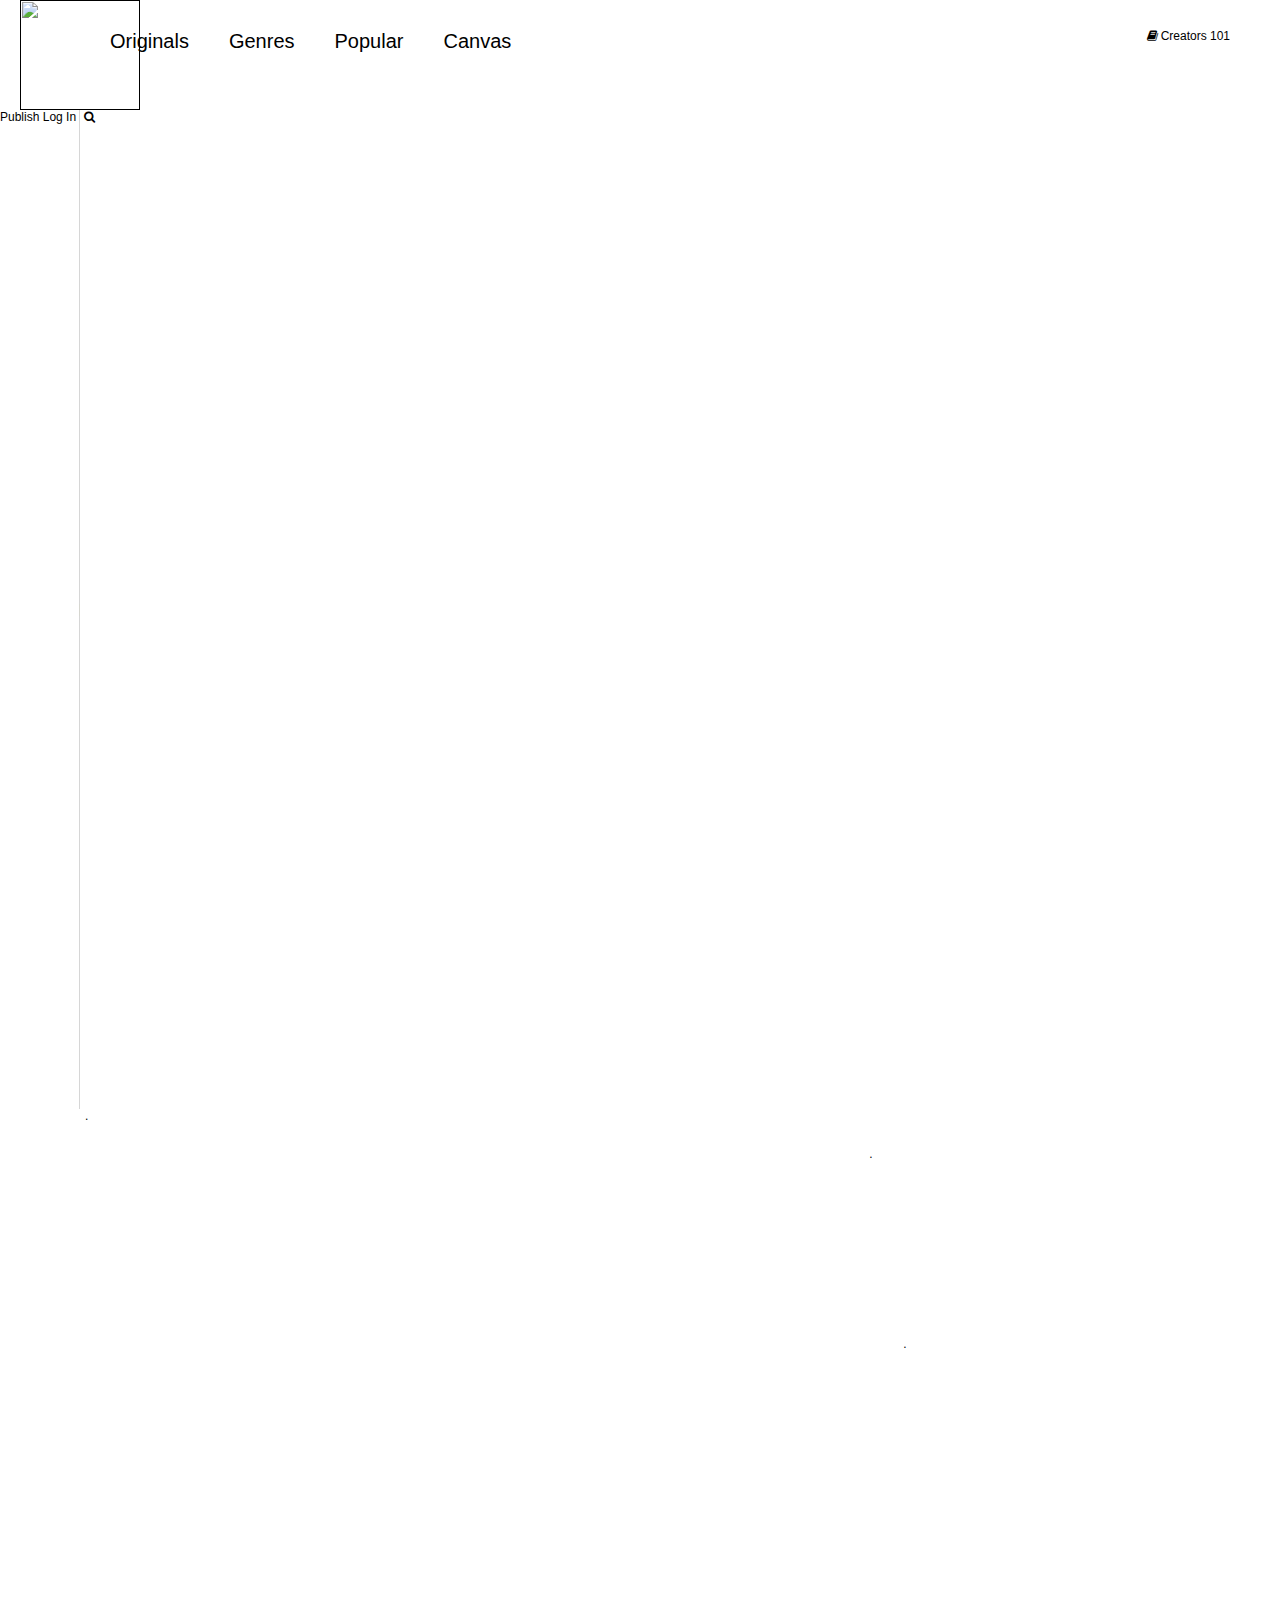
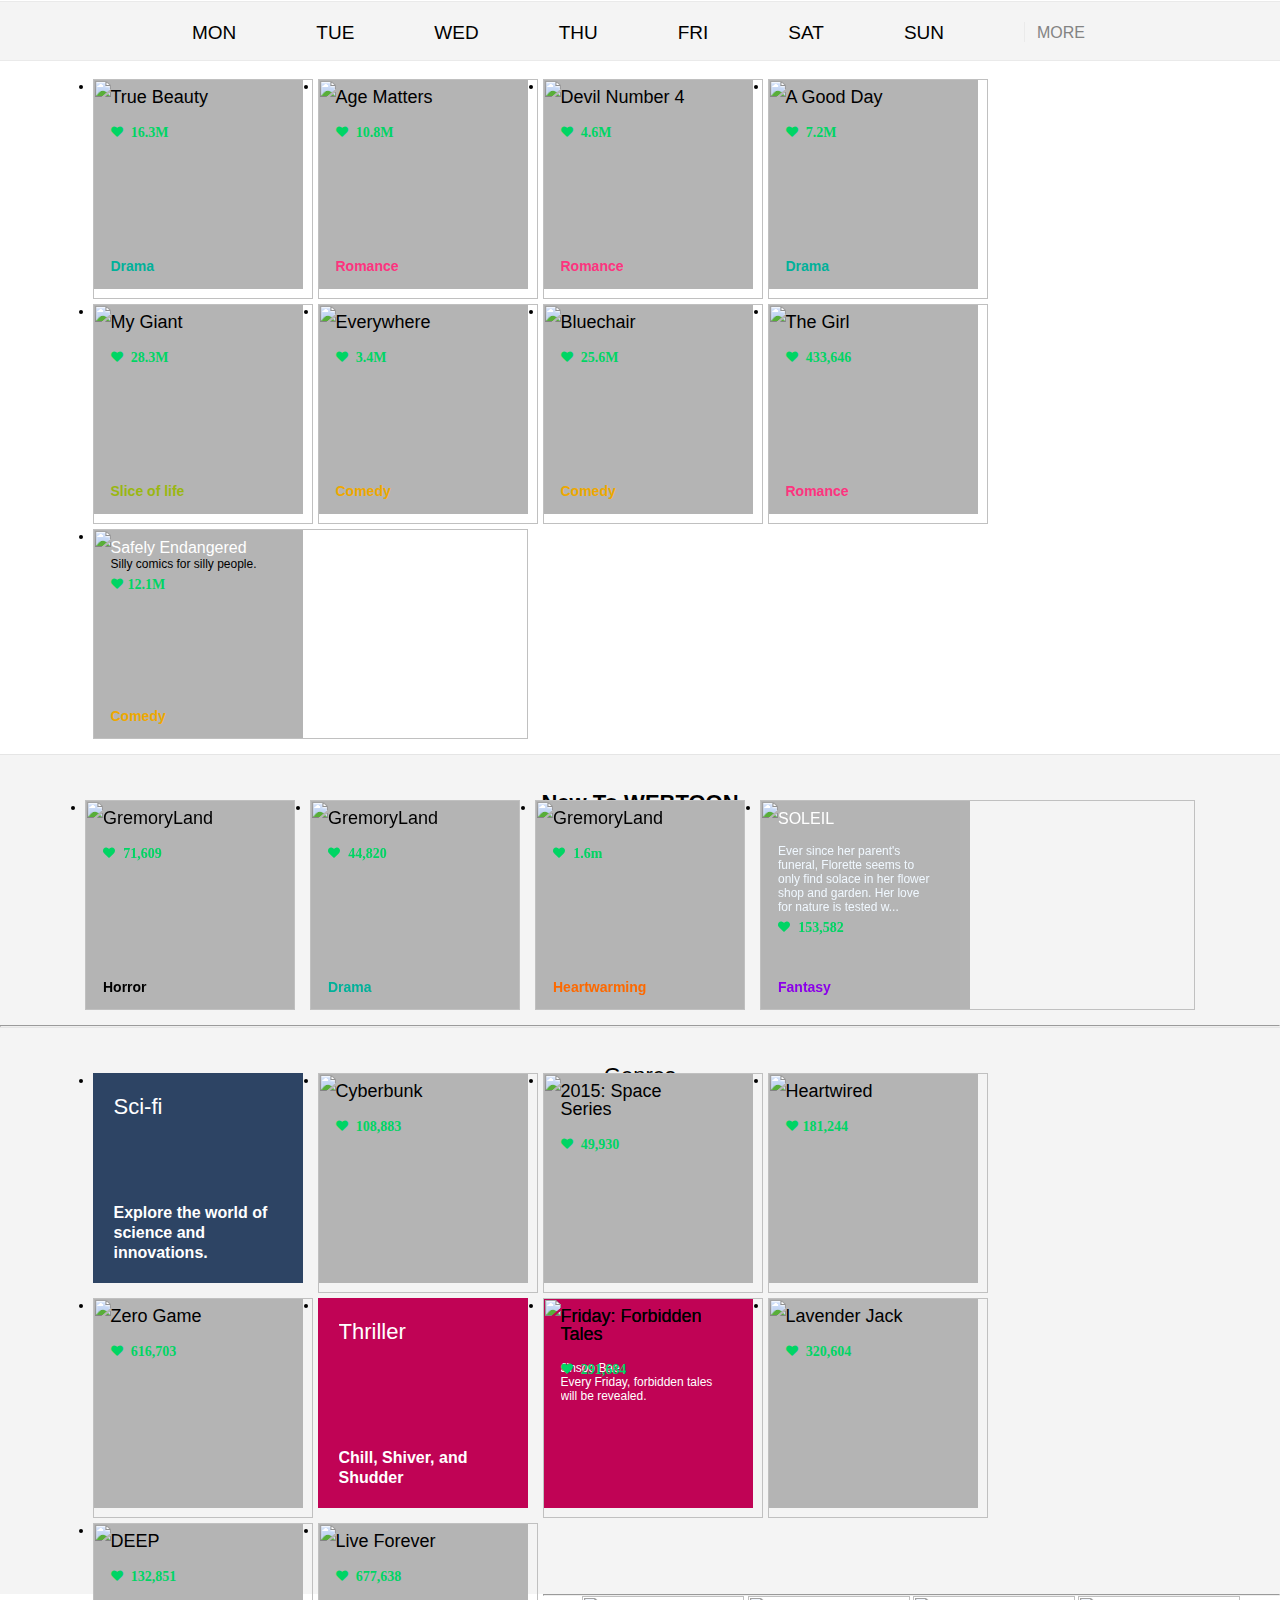
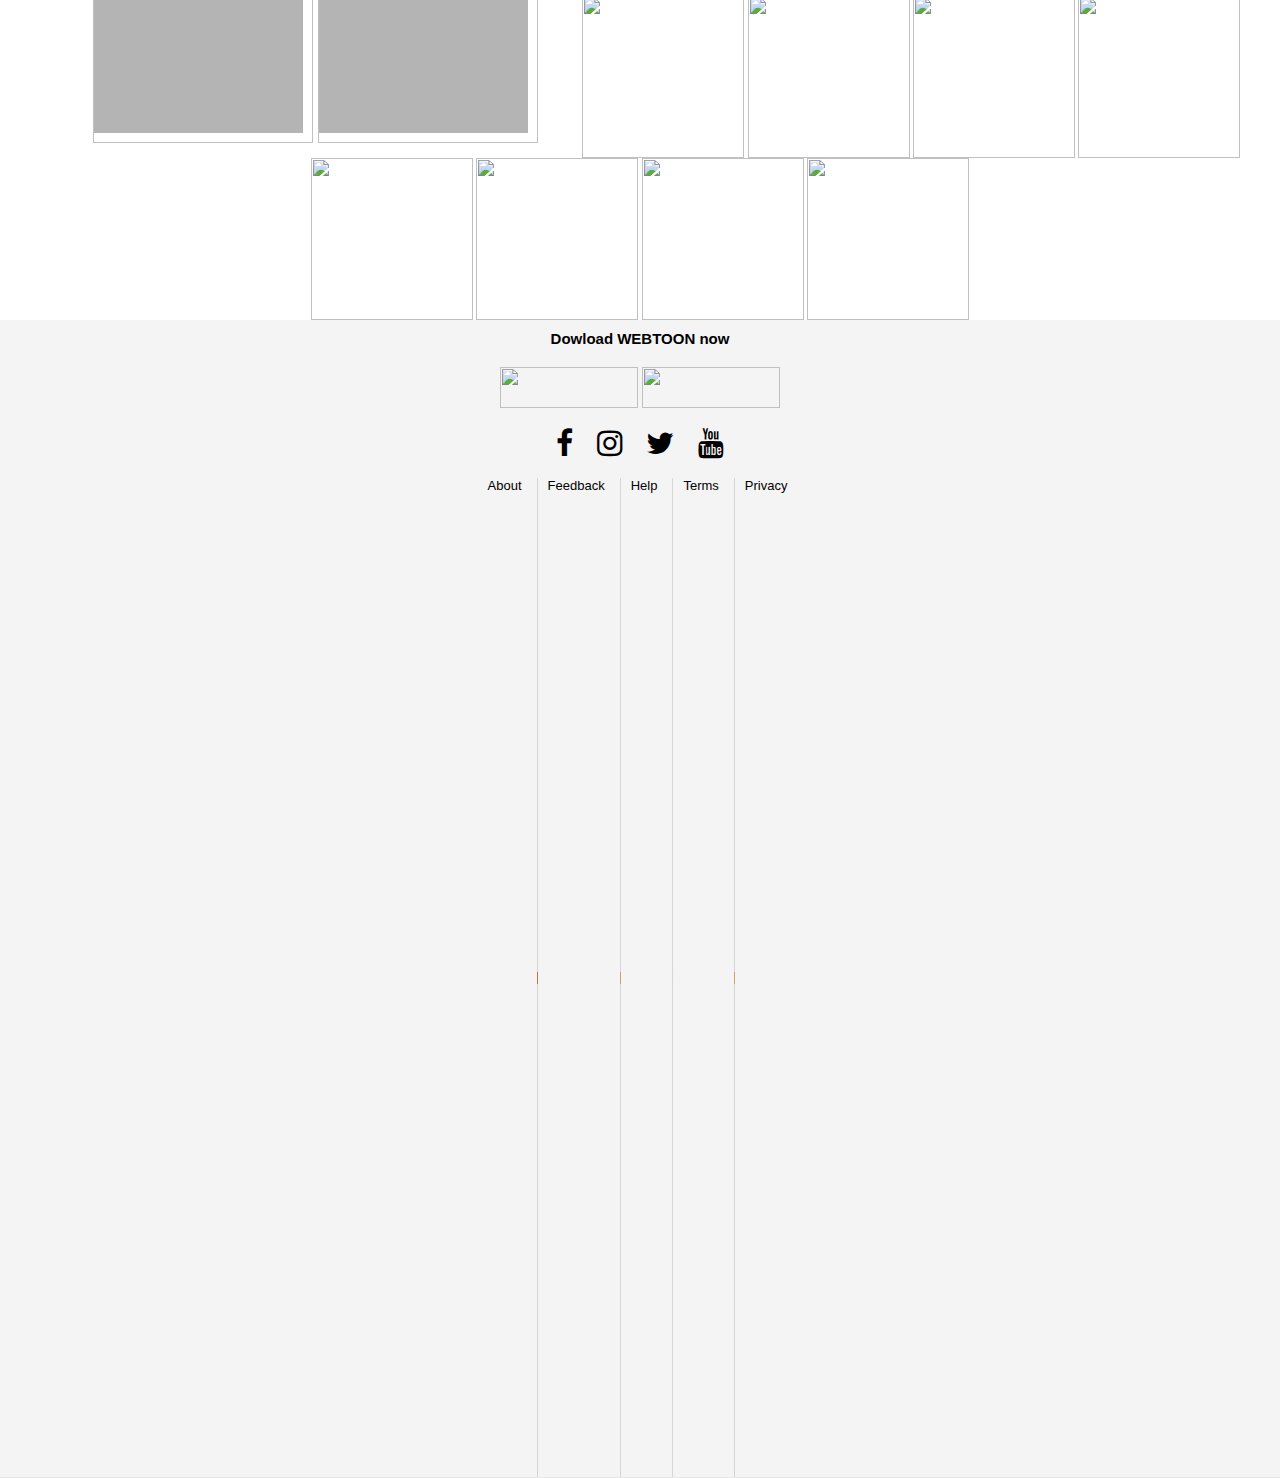
==== comic-web/src/main/webapp/WEB-INF/views/index.html @ e9037c33 "add index, canvas, detail, detail_chap" ====
<!DOCTYPE html>
<html lang="en">

<head>
    <meta charset="UTF-8">
    <meta name="viewport" content="width=device-width, initial-scale=1.0">
    <title>WEBTOON-the official home for all things WEBTOON</title>
    <link rel="stylesheet" href="./style.css">
    <link href="https://stackpath.bootstrapcdn.com/font-awesome/4.7.0/css/font-awesome.min.css" rel="stylesheet"
        integrity="sha384-wvfXpqpZZVQGK6TAh5PVlGOfQNHSoD2xbE+QkPxCAFlNEevoEH3Sl0sibVcOQVnN" crossorigin="anonymous">
    <link rel="stylesheet" href="https://cdnjs.cloudflare.com/ajax/libs/animate.css/3.7.2/animate.css"
        integrity="sha256-a2tobsqlbgLsWs7ZVUGgP5IvWZsx8bTNQpzsqCSm5mk=" crossorigin="anonymous" />
</head>

<body class="en">
    <div id="wrap">
        <div id="header">
            <div class="header_inner">
                <div class="logo">
                    <a href=""><img
                            src="https://upload.wikimedia.org/wikipedia/commons/0/09/Naver_Line_Webtoon_logo.png"
                            alt="" width="120px" height="110px"></a>
                </div>
                <div class="sta">
                    <span class="lk_creators on">
                        <a href="" class="fa fa-book">
                            <span style="font-family: 'hind_m','simhei',verdana,Helvetica,sans-serif;">Creators
                                101</span>
                        </a>
                    </span>
                    <a href="#" class="lk_publish" id="btnPublish">Publish</a>
                    <a href="#" class="lk_login" id="btnLogin">Log In</a>
                    <span class="bar">|</span>
                    <span class="btn_search _btnSearch">
                        <a href="#" class="fa fa-search"></a>
                    </span>
                    <span class="login" id="btnLoginInfo" style="display: none;"></span>
                </div>
            </div>
            <ul class="lnb">
                <li class="m01">
                    <a href="">Originals</a>
                </li>
                <li class="m02">
                    <a href="">Genres</a>
                </li>
                <li class="m03">
                    <a href="">Popular</a>
                </li>
                <li class="m04">
                    <a href="">Canvas</a>
                </li>
            </ul>
        </div>

        <div id="container">
            <div id="content">
                <div class="main_banner_wrap" id="mainBannerList"
                    style="background:url(https://webtoons-static.pstatic.net/image/pc/home_bg011.jpg) no-repeat 50% 0;background-size:cover">
                    <div class="main_banner_inner">
                        <div class="main_banner_big _largeBannerArea">
                            <div class="_largeBanner" style="position: relative; opacity: 1; display: block;">
                                <span class="pic"><img
                                        src="https://webtoon-phinf.pstatic.net/20200123_261/15797421069034DoLH_GIF/Wolfman-of-Wulvershire-Desktop-Banner-Animated.gif"
                                        alt=""></span>
                                <a href="https://www.webtoons.com/en/romance/the-wolfman-of-wulvershire/list?title_no=1784"
                                    class="banner_link NPI=a:big,i:3684,r=1,g:en_en">.</a>
                            </div>
                        </div>
                        <!-- <div class="num" id="mainBannerPagination">
                            <a data-page="1" href="#" class="ico_pg2">1</a>
                            <a data-page="2" href="#" class="ico_pg2">1</a>
                            <a data-page="3" href="#" class="ico_pg2">1</a>
                            <a data-page="4" href="#" class="ico_pg2">1</a>
                            <a data-page="5" href="#" class="ico_pg2">1</a>
                            <a data-page="6" href="#" class="ico_pg2">1</a>
                            <a data-page="7" href="#" class="ico_pg2">1</a>
                            <a data-page="8" href="#" class="ico_pg2">1</a>
                        </div> -->
                    </div>
                    <div class="main_banner_small1">
                        <span class="pic"><img
                                src="https://webtoon-phinf.pstatic.net/20190626_225/1561532015164OoxIx_PNG/PC_top.png"
                                alt=""></span>
                        <a href="https://www.webtoons.com/en/creator101/wanted"
                            class="banner_link NPI=a:stop,i:2784,r=1,g:en_en" target="_blank">.</a>
                    </div>
                    <div class="main_banner_small2">
                        <span class="pic"><img
                                src="https://webtoon-phinf.pstatic.net/20180413_30/1523610577741RDhre_PNG/PC_bottom_180413.png"
                                alt=""></span>
                        <a href="https://www.webtoons.com/en/notice/detail?noticeNo=148&amp;page=1"
                            class="banner_link NPI=a:sbottom,i:1567,r=2,g:en_en" target="_blank">.</a>
                    </div>
                </div>
            </div>

            <div class="main_daily_wrap" id="weekdayList">
                <div class="daily_tab_wrap">
                    <div class="daily_tab_inner">
                        <ul class="daily_tab" id="dailyTab">
                            <li class="monday">
                                <a href="#" class="btn_daily">MON</a>
                            </li>
                            <li class="tuesday">
                                <a href="#" class="btn_daily">TUE</a>
                            </li>
                            <li class="wednesday">
                                <a href="#" class="btn_daily">WED</a>
                            </li>
                            <li class="thursday">
                                <a href="#" class="btn_daily">THU</a>
                            </li>
                            <li class="friday">
                                <a href="#" class="btn_daily">FRI</a>
                            </li>
                            <li class="saturday">
                                <a href="#" class="btn_daily">SAT</a>
                            </li>
                            <li class="sunday">
                                <a href="#" class="btn_daily">SUN</a>
                            </li>
                            <span class="bar"></span>
                            <a href="#" class="btn_more">MORE</a>
                        </ul>
                    </div>
                </div>
                <ul class="card_lst">
                    <li><a href="#" class="card_item">
                            <div class="card_flipper">
                                <div class="card_front">
                                    <img src="https://webtoon-phinf.pstatic.net/20180815_248/1534306366090Kre04_JPEG/10_EC8DB8EB84A4EC9DBC_ipad.jpg?type=a210"
                                        width="210" height="210" alt="">
                                    <div class="info">
                                        <h3 class="subj">True Beauty</h3>
                                        <p class="grade_area">
                                            <span class="fa fa-heart" id="ico_like3"></span>
                                            <em class="grade_num">16.3M</em>
                                        </p>
                                    </div>
                                    <span class="genre g_drama">Drama</span>
                                </div>

                                <div class="card_back g_drama">
                                    <div class="info">
                                        <h3 class="subj">True Beauty</h3>
                                        <p class="author">Yaongyi</p>
                                    </div>
                                </div>
                            </div>
                        </a></li>
                    <li><a href="#" class="card_item ">
                            <div class="card_flipper">
                                <div class="card_front">
                                    <img src="https://webtoon-phinf.pstatic.net/20180421_269/1524270316069kkN5z_JPEG/10_EC8DB8EB84A4EC9DBC_ipad.jpg?type=a210"
                                        width="210" height="210" alt="">
                                    <div class="info">
                                        <h3 class="subj">Age Matters</h3>
                                        <p class="grade_area">
                                            <span class="fa fa-heart" id="ico_like3"></span>
                                            <em class="grade_num">10.8M</em>
                                        </p>
                                    </div>
                                    <span class="genre g_romance">Romance</span>
                                </div>

                                <div class="card_back g_romance">
                                    <div class="info">
                                        <h3 class="subj">Age Matters</h3>
                                        <p class="author">Enjelicious</p>
                                    </div>
                                </div>
                            </div>
                        </a></li>
                    <li><a href="#" class="card_item ">
                            <div class="card_flipper">
                                <div class="card_front">
                                    <img src="https://webtoon-phinf.pstatic.net/20190928_291/15696115627442RGU1_JPEG/10_EC8DB8EB84A4EC9DBC_ipad.jpg?type=a210"
                                        width="210" height="210" alt="">
                                    <div class="info">
                                        <h3 class="subj">Devil Number 4</h3>
                                        <p class="grade_area">
                                            <span class="fa fa-heart" id="ico_like3"></span>
                                            <em class="grade_num">4.6M</em>
                                        </p>
                                    </div>
                                    <span class="genre g_romance">Romance</span>
                                </div>
                                <div class="card_back g_romance">
                                    <div class="info">
                                        <h3 class="subj">Devil Number 4</h3>
                                        <p class="author">jangjin / woombeee</p>
                                    </div>
                                </div>
                            </div>
                        </a></li>
                    <li><a href="#" class="card_item ">
                            <div class="card_flipper">
                                <div class="card_front">
                                    <img src="https://webtoon-phinf.pstatic.net/20180627_126/1530072185130JQkS8_JPEG/10_EC8DB8EB84A4EC9DBC_ipad.jpg?type=a210"
                                        width="210" height="210" alt="">
                                    <div class="info">
                                        <h3 class="subj">A Good Day </h3>
                                        <p class="grade_area">
                                            <span class="fa fa-heart" id="ico_like3"></span>
                                            <em class="grade_num">7.2M</em>
                                        </p>
                                        <p class="icon_area"></p>
                                    </div>
                                    <span class="genre g_drama">Drama</span>
                                </div>

                                <div class="card_back g_drama">
                                    <div class="info">
                                        <h3 class="subj">A Good Day to be a Dog</h3>
                                        <p class="author">Lee Hey</p>
                                    </div>
                                </div>
                            </div>
                        </a></li>
                    <li><a href="#" class="card_item ">
                            <div class="card_flipper">
                                <div class="card_front">
                                    <img src="https://webtoon-phinf.pstatic.net/20170306_264/1488766827554pdwF8_JPEG/thumb_ipad.jpg?type=a210"
                                        width="210" height="210" alt="">
                                    <div class="info">
                                        <h3 class="subj">My Giant</h3>
                                        <p class="grade_area">
                                            <span class="fa fa-heart" id="ico_like3"></span>
                                            <em class="grade_num">28.3M</em>
                                        </p>
                                    </div>
                                    <span class="genre g_slice_of_life">Slice of life</span>
                                </div>

                                <div class="card_back g_slice_of_life">
                                    <div class="info">
                                        <h3 class="subj">My Giant Nerd Boyfriend</h3>
                                        <p class="author">fishball</p>
                                    </div>
                                </div>
                            </div>
                        </a></li>
                    <li><a href="#" class="card_item ">
                            <div class="card_flipper">
                                <div class="card_front">
                                    <img src="https://webtoon-phinf.pstatic.net/20190409_171/1554772500147UIzPW_JPEG/10_EC8DB8EB84A4EC9DBC_ipad.jpg?type=a210"
                                        width="210" height="210" alt="">
                                    <div class="info">
                                        <h3 class="subj">Everywhere </h3>
                                        <p class="grade_area">
                                            <span class="fa fa-heart" id="ico_like3"></span>
                                            <em class="grade_num">3.4M</em>
                                        </p>
                                    </div>
                                    <span class="genre g_comedy">Comedy</span>
                                </div>

                                <div class="card_back g_comedy">
                                    <div class="info">
                                        <h3 class="subj">Everywhere &amp; Nowhere</h3>
                                        <p class="author">Merryweather / PeaCH</p>
                                    </div>
                                </div>
                            </div>
                        </a></li>
                    <li><a href="#" class="card_item ">
                            <div class="card_flipper">
                                <div class="card_front">
                                    <img src="https://webtoon-phinf.pstatic.net/20180704_72/1530671398892KGNLr_JPEG/10_EC8DB8EB84A4EC9DBC_ipad.jpg?type=a210"
                                        width="210" height="210" alt="">
                                    <div class="info">
                                        <h3 class="subj">Bluechair</h3>
                                        <p class="grade_area">
                                            <span class="fa fa-heart" id="ico_like3"></span>
                                            <em class="grade_num">25.6M</em>
                                        </p>
                                    </div>
                                    <span class="genre g_comedy">Comedy</span>
                                </div>

                                <div class="card_back g_comedy">
                                    <div class="info">
                                        <h3 class="subj">Bluechair</h3>
                                        <p class="author">Shen</p>
                                        <p class="line"></p>
                                        <p class="summary">The internet's favorite visual stand-up comic to make
                                            memes out of.</p>
                                    </div>
                                </div>
                            </div>
                        </a></li>
                    <li>
                        <a href="#" class="card_item ">
                            <div class="card_flipper">
                                <div class="card_front">
                                    <img src="https://webtoon-phinf.pstatic.net/20191113_119/157360556324309wn6_JPEG/10_EC8DB8EB84A4EC9DBC_ipad.jpg?type=a210"
                                        width="210" height="210" alt="">
                                    <div class="info">
                                        <h3 class="subj">The Girl</h3>
                                        <p class="grade_area">
                                            <span class="fa fa-heart" id="ico_like3"></span>
                                            <em class="grade_num">433,646</em>
                                        </p>
                                    </div>
                                    <span class="genre g_romance">Romance</span>
                                </div>

                                <div class="card_back g_romance">
                                    <div class="info">
                                        <h3 class="subj">The Girl Downstairs</h3>
                                        <p class="author">Songah Min</p>
                                    </div>
                                </div>
                            </div>
                        </a></li>
                    <li class="card_multi">
                        <a href="#" class="card_item ">
                            <div class="card_flipper">
                                <div class="card_front">
                                    <img src="https://webtoon-phinf.pstatic.net/20160608_135/14653516211519hYHW_JPEG/bigcard_pc.jpg?type=q90"
                                        width="435" height="210" alt="">
                                    <div class="info">
                                        <div class="ellipsis_wrap">
                                            <p class="subj">Safely Endangered</p>
                                            <p class="summary">Silly comics for silly people.</p>
                                        </div>
                                        <p class="grade_area"><span class="fa fa-heart" id="ico_like3"></span><em
                                                class="grade_num">12.1M</em></p>
                                    </div>
                                    <span class="genre g_comedy">Comedy</span>
                                </div>

                                <div class="card_back g_comedy">
                                    <div class="info">
                                        <p class="subj">Safely Endangered</p>
                                    </div>
                                </div>
                            </div>
                        </a>
                    </li>
                </ul>
            </div>
        </div>


        <div class="main_hotnew_wrap" id="hotAndNew" data-item-coun="8">
            <div class="main_hotnew">
                <h2 style="text-align: center;">New To WEBTOON</h2>
                <div id="rolling" class="main_hotnew_rolling" style="height:225px">
                    <div class="eg-flick-viewport">
                        <div class="eg-flick-camera">
                            <div class="eg-flick-panel">
                                <ul class="card_lst">
                                    <li>
                                        <a href="#" class="card_item NPI=a:list,i:1893,g:en_en">
                                            <div class="card_flipper">
                                                <div class="card_front">
                                                    <img src="https://webtoon-phinf.pstatic.net/20200206_217/1580924594440wHqe3_JPEG/10_EC8DB8EB84A4EC9DBC_ipad.jpg?type=a210"
                                                        width="210" height="210" alt="">
                                                    <div class="info">
                                                        <h3 class="subj">GremoryLand</h3>
                                                        <p class="grade_area">
                                                            <span class="fa fa-heart" id="ico_like3"></span>
                                                            <em class="grade_num">71,609</em></p>
                                                        <p class="icon_area"><span class="txt_ico_new">NEW</span></p>
                                                    </div>
                                                    <span class="genre g_horror">Horror</span>
                                                </div>
                                                <div class="card_back g_horror">
                                                    <div class="info">
                                                        <h3 class="subj">GremoryLand</h3>
                                                        <p class="author">A.Rasen</p>
                                                    </div>
                                                </div>
                                            </div>
                                        </a>
                                    </li>
                                    <li>
                                        <a href="#" class="card_item NPI=a:list,i:1893,g:en_en">
                                            <div class="card_flipper">
                                                <div class="card_front">
                                                    <img src="https://webtoon-phinf.pstatic.net/20200123_283/1579737851687Ac2Na_JPEG/10_EC8DB8EB84A4EC9DBC_ipad.jpg?type=a210"
                                                        width="210" height="210" alt="">
                                                    <div class="info">
                                                        <h3 class="subj">GremoryLand</h3>
                                                        <p class="grade_area">
                                                            <span class="fa fa-heart" id="ico_like3"></span>
                                                            <em class="grade_num">44,820</em></p>
                                                        <p class="icon_area"><span class="txt_ico_new">NEW</span></p>
                                                    </div>
                                                    <span class="genre g_drama">Drama</span>
                                                </div>
                                                <div class="card_back g_horror">
                                                    <div class="info">
                                                        <h3 class="subj">GremoryLand</h3>
                                                        <p class="author">A.Rasen</p>
                                                    </div>
                                                </div>
                                            </div>
                                        </a>
                                    </li>
                                    <li>
                                        <a href="#" class="card_item">
                                            <div class="card_flipper">
                                                <div class="card_front">
                                                    <img src="https://webtoon-phinf.pstatic.net/20200115_15/1579053864293sTl1k_JPEG/10_EC8DB8EB84A4EC9DBC_ipad.jpg?type=a210"
                                                        width="210" height="210" alt="">
                                                    <div class="info">
                                                        <h3 class="subj">GremoryLand</h3>
                                                        <p class="grade_area">
                                                            <span class="fa fa-heart" id="ico_like3"></span>
                                                            <em class="grade_num">1.6m</em></p>
                                                        <p class="icon_area"><span class="txt_ico_new">NEW</span></p>
                                                    </div>
                                                    <span class="genre g_heartwarming">Heartwarming</span>
                                                </div>
                                                <div class="card_back g_horror">
                                                    <div class="info">
                                                        <h3 class="subj">GremoryLand</h3>
                                                        <p class="author">A.Rasen</p>
                                                    </div>
                                                </div>
                                            </div>
                                        </a>
                                    </li>
                                    <li class="card_multi">
                                        <a href="#" class="card_item">
                                            <div class="card_flipper">
                                                <div class="card_front">
                                                    <img src="https://webtoon-phinf.pstatic.net/20191203_133/1575331225697mlxQB_JPEG/09_EBB985ECB9B4EB939C_pc.jpg?type=q90"
                                                        width="435px" height="210px">
                                                    <div class="info">
                                                        <div class="ellipsis_wrap">
                                                            <h3 class="subj">SOLEIL</h3>
                                                            <p class="summary" style="color: aliceblue;">Ever since her
                                                                parent's funeral, Florette
                                                                seems to only find solace in her flower shop and garden.
                                                                Her love for nature is tested w...</p>
                                                        </div>
                                                        <p class="grade_area"><span class="fa fa-heart"
                                                                id="ico_like3"></span>
                                                            <em class="grade_num">153,582</em></p>
                                                    </div>
                                                    <span class="genre g_fantasy">Fantasy</span>
                                                </div>
                                                <div class="card_back g_fantasy">
                                                    <div class="info">
                                                        <h3 class="subj">SOLEIL</h3>
                                                        <p class="author">YenKin</p>
                                                    </div>
                                                </div>
                                            </div>
                                        </a>
                                    </li>
                                </ul>
                            </div>
                        </div>
                    </div>
                </div>
            </div>
        </div>
        <hr>
        <div class="main_genre_wrap ">
            <div class="main_genre">
                <h2><a href="#" class=" ">Genres</a></h2>
                <ul class="card_lst on" id="favoriteGenreTitleList">
                    <li>
                        <a href="#" class="card_item">
                            <div class="card_back g_sf">
                                <div class="info genre">
                                    <strong>Sci-fi</strong>
                                    <p class="dsc">Explore the world of science and innovations.</p>
                                </div>
                            </div>
                        </a>
                    </li>
                    <li>
                        <a href="#" class="card_item">
                            <div class="card_flipper">
                                <div class="card_front">
                                    <img src="https://webtoon-phinf.pstatic.net/20150505_197/1430837626599CJRDi_JPEG/EC8DB8EB84A4EC9DBC_ipad.jpg?type=a210"
                                        width="210" height="210" alt="">
                                    <div class="info">
                                        <h3 class="subj">Cyberbunk</h3>
                                        <p class="grade_area">
                                            <span class="fa fa-heart" id="ico_like3"></span>
                                            <em class="grade_num">108,883</em></p>
                                    </div>
                                </div>
                            </div>
                        </a>
                    </li>
                    <li>
                        <a href="#" class="card_item">
                            <div class="card_flipper">
                                <div class="card_front">
                                    <img src="https://webtoon-phinf.pstatic.net/20150225_175/1424846612005K8OUk_JPEG/EC8DB8EB84A4EC9DBC_ipad.jpg?type=a210"
                                        width="210" height="210" alt="">
                                    <div class="info">
                                        <h3 class="subj">2015: Space Series</h3>
                                        <p class="grade_area">
                                            <span class="fa fa-heart" id="ico_like3"></span>
                                            <em class="grade_num">49,930</em></p>
                                    </div>
                                </div>
                            </div>
                        </a>
                    </li>
                    <li>
                        <a href="#" class="card_item">
                            <div class="card_flipper">
                                <div class="card_front">
                                    <img src="https://webtoon-phinf.pstatic.net/20190207_202/15494949770769jYYL_JPEG/10_EC8DB8EB84A4EC9DBC_ipad.jpg?type=a210"
                                        width="210" height="210" alt="">
                                    <div class="info">
                                        <h3 class="subj">Heartwired</h3>
                                        <p class="grade_area"><span class="fa fa-heart" id="ico_like3"></span><em
                                                class="grade_num">181,244</em></p>
                                    </div>
                                </div>
                            </div>
                        </a>
                    </li>
                    <li>
                        <a href="#" class="card_item">
                            <div class="card_flipper">
                                <div class="card_front">
                                    <img src="https://webtoon-phinf.pstatic.net/20190823_246/1566523820494eXLaY_JPEG/10_EC8DB8EB84A4EC9DBC_ipad.jpg?type=a210"
                                        width="210" height="210" alt="">
                                    <div class="info">
                                        <h3 class="subj">Zero Game</h3>
                                        <p class="grade_area"><span class="fa fa-heart" id="ico_like3"></span>
                                            </span>
                                            <em class="grade_num">616,703</em></p>
                                        <p class="icon_area">
                                        </p>
                                    </div>
                                </div>
                            </div>
                        </a>
                    </li>
                    <li>
                        <a href="#" class="card_item">
                            <div class="card_back g_thriller">
                                <div class="info genre">
                                    <strong>Thriller</strong>
                                    <p class="dsc">Chill, Shiver, and Shudder</p>
                                </div>
                            </div>
                        </a>
                    </li>
                    <li>
                        <a href="#" class="card_item">
                            <div class="card_flipper">
                                <div class="card_front">
                                    <img src="https://webtoon-phinf.pstatic.net/20150213_196/14238193611938ed4y_JPEG/EC8DB8EB84A4EC9DBC_IPAD.jpg?type=a210"
                                        width="210" height="210" alt="">
                                    <div class="info">
                                        <h3 class="subj">Friday: Forbidden Tales</h3>
                                        <p class="grade_area"><span class="fa fa-heart" id="ico_like3"></span>
                                            <em class="grade_num">291,684</em></p>
                                    </div>
                                </div>
                                <div class="card_back g_thriller">
                                    <div class="info">
                                        <h3 class="subj">Friday: Forbidden Tales</h3>
                                        <p class="author">Jinsoo Bae</p>
                                        <p class="line"></p>
                                        <p class="summary">Every Friday, forbidden tales will be revealed.</p>
                                    </div>
                                </div>
                            </div>
                        </a>
                    </li>
                    <li>
                        <a href="#" class="card_item NPI=a:list,i:1410,g:en_en">
                            <div class="card_flipper">
                                <div class="card_front">
                                    <img src="https://webtoon-phinf.pstatic.net/20191029_296/1572303528508rj82b_JPEG/10_EC8DB8EB84A4EC9DBC_ipad.jpg?type=a210"
                                        width="210" height="210" alt="">
                                    <div class="info">
                                        <h3 class="subj">Lavender Jack</h3>
                                        <p class="grade_area"><span class="fa fa-heart" id="ico_like3"></span>
                                            <em class="grade_num">320,604</em></p>
                                        <p class="icon_area">
                                        </p>
                                    </div>
                                </div>
                            </div>
                        </a>
                    </li>
                    <li>
                        <a href="#" class="card_item">
                            <div class="card_flipper">
                                <div class="card_front">
                                    <img src="https://webtoon-phinf.pstatic.net/20141212_120/1418373128426vCGl8_JPEG/EC8DB8EB84A4EC9DBC_ipad.jpg?type=a210"
                                        width="210" height="210" alt="">
                                    <div class="info">
                                        <h3 class="subj">DEEP</h3>
                                        <p class="grade_area"><span class="fa fa-heart" id="ico_like3"></span>
                                            <em class="grade_num">132,851</em></p>
                                    </div>
                                </div>
                            </div>
                        </a>
                    </li>
                    <li>
                        <a href="#" class="card_item">
                            <div class="card_flipper">
                                <div class="card_front">
                                    <img src="https://webtoon-phinf.pstatic.net/20180215_282/15186510926552o1Wg_JPEG/10_EC8DB8EB84A4EC9DBC_ipad.jpg?type=a210"
                                        width="210" height="210" alt="">
                                    <div class="info">
                                        <h3 class="subj">Live Forever</h3>
                                        <p class="grade_area"><span class="fa fa-heart" id="ico_like3"></span>
                                            <em class="grade_num">677,638</em></p>
                                    </div>
                                </div>
                            </div>
                        </a>
                    </li>
                </ul>
            </div>
        </div>

        <hr>
        <div class="product-lst">
        <img
            src="https://webtoon-phinf.pstatic.net/20190519_257/1558240191113J1Yir_JPEG/90240a31-0732-42dd-a889-aa54b144e6c3.jpg?type=q90">
        <img
            src="https://webtoon-phinf.pstatic.net/20191018_10/1571334277810IvFDM_JPEG/a5ee250a-7d07-47a7-9b95-1df45d4a8d36.jpg?type=q90">
        <img
            src="https://webtoon-phinf.pstatic.net/20200101_210/15778616688126qnDE_JPEG/86335876-b531-44a1-afbb-9924a520e175.jpg?type=q90">
        <img
            src="https://webtoon-phinf.pstatic.net/20191227_199/1577399715421LfSSO_PNG/5b5c666c-b716-468e-a0f8-260d06c818cb.png?type=q90">
        <img
            src="https://webtoon-phinf.pstatic.net/20200204_150/1580774873336bwC4M_JPEG/7ae7fb11-0f95-4dcd-aa00-ceea69ea32e9.jpg?type=q90">
        <img
            src="https://webtoon-phinf.pstatic.net/20190409_183/1554814110203wGRm6_JPEG/62cdf1be-38fa-4eff-b2ec-8302b2dee23d.jpg?type=q90">
        <img
            src="https://webtoon-phinf.pstatic.net/20191225_225/1577247918140ibNpu_PNG/7adc94d6-5c32-4650-a724-8d2352363fe2.png?type=q90">
        <img
            src="https://webtoon-phinf.pstatic.net/20200101_142/1577829401208CLWdX_JPEG/FCB8509A-CF5A-4086-8D39-78CD605EEA45_1_201_a.jpeg?type=q90">
        </div>

        <!-- <div class="product-lst">
            <div class="card-lst">
                <div class="row">
                    <div class="col-2">
                        <div class="container-fulid">
                            <img
                                src="https://webtoon-phinf.pstatic.net/20190519_257/1558240191113J1Yir_JPEG/90240a31-0732-42dd-a889-aa54b144e6c3.jpg?type=q90">
                        </div>
                    </div>
                    <div class="col-2">
                        <div class="container-fulid">
                            <img
                                src="https://webtoon-phinf.pstatic.net/20191018_10/1571334277810IvFDM_JPEG/a5ee250a-7d07-47a7-9b95-1df45d4a8d36.jpg?type=q90">
                        </div>
                    </div>
                    <div class="col-2">
                        <div class="container-fulid">

                        </div>
                    </div>
                    <div class="col-2">
                        <div class="container-fulid">

                        </div>
                    </div>
                    <div class="col-2">
                        <div class="container-fulid">

                        </div>
                    </div>
                </div>
                <div class="row">
                    <div class="col-2">
                        <div class="container-fulid">

                        </div>
                    </div>
                    <div class="col-2">
                        <div class="container-fulid">

                        </div>
                    </div>
                    <div class="col-2">
                        <div class="container-fulid">

                        </div>
                    </div>
                    <div class="col-4">
                        <div class="main_chanllenge">
                            <h2 class="chanllenge">WEBTOON <br> CANVAS</h2>
                            <p>Have a story to tell? Share it on WEBTOON Canvas. <br>
                                Find everything you need to get it published.</p>
                        </div>
                    </div>
                </div>
            </div>
        </div> -->

        <div class="foot_app">
            <div class="foot_cont">
                <span class="ico_qrcode">Dowload WEBTOON now</span><br>
                <div class="dowload">
                    <img src="https://www.homecredit.vn/app/webroot/img/app_badge/google-play-badge-EN.png" alt="">
                    <img src="https://deo.shopeemobile.com/shopee/shopee-appdlpage-live-vn/static/img/appleStore.0ca159be.png"
                        alt="">
                </div>
                <div class="foot_sns">
                    <ul>
                        <li class="fa fa-facebook"></li>
                        <li class="fa fa-instagram"></li>
                        <li class="fa fa-twitter"></li>
                        <li class="fa fa-youtube"></li>
                    </ul>
                </div>
                <div class="foot_menu _footer">
                    <ul>
                        <li class=""><a href="">About</a></li>
                        <li class="bar">|</li>
                        <li class=""><a href="">Feedback</a></li>
                        <li class="bar">|</li>
                        <li class=""><a href="">Help</a></li>
                        <li class="bar">|</li>
                        <li class=""><a href="">Terms</a></li>
                        <li class="bar">|</li>
                        <li class=""><a href="">Privacy</a></li>
                    </ul>
                </div>
            </div>
        </div>
    </div>
</body>

</html>
---- comic-web/src/main/webapp/WEB-INF/views/style.css ----
* {
    margin: 0;
    padding: 0;
    box-sizing: border-box;
}
body, input, textarea, select, button, table {
    font-size: 12px;
    font-family: 'hind','simhei',verdana,Helvetica,sans-serif;
}
body, p, h1, h2, h3, h4, h5, h6, ul, ol, li, dl, dt, dd, table, th, td, form, fieldset, legend, input, textarea, button, select {
    margin: 0;
    padding: 0;
}
h3 {
    display: block;
    font-size: 1.17em;
    margin-block-start: 1em;
    margin-block-end: 1em;
    margin-inline-start: 0px;
    margin-inline-end: 0px;
    font-weight: bold;
}
html, body {
    height: 100%;
}
body {
    display: block;
}
#wrap {
    min-width: 1240px;
}

/* header */
.header {
    clear: both;
}
.logo img {
    margin-left: 20px;
}
.lnb {
    position: absolute;
    left: 100px;
    top: 0px;
}
.lnb li {
    margin: 0px;
    padding: 0px;
}
.lnb li {
    list-style: none;
    float: left;
}
.lnb li a {
    line-height: 22px;
    padding: 30px 30px 10px 10px;
    display: block;
    font-size: 20px;
    font-family: 'hind_m','simhei',verdana,Helvetica,sans-serif;
    cursor: pointer;
}
.lk_creators .sta {
    font-family: 'hind_m','simhei',verdana,Helvetica,sans-serif;
    letter-spacing: -0.2px;
    font-size: 18px;
}
.lk_creators {
    position: absolute;
    top: 29px;
    right: 50px;
}
.sta a {
    color: black;
    list-style: none;
    text-decoration: none;
}
.sta .publish {
    display: inline-block;
    width: 104px;
    height: 30px;
    border-radius: 17px;
    background: #2f2f2f;
    line-height: 30px;
    text-align: center;
    vertical-align: top;
    font-size: 14px;
    font-family: 'hind_m','simhei',verdana,Helvetica,sans-serif;
    color: #fff;
}
.sta .login {
    display: inline-block;
    width: 102px;
    height: 30px;
    margin-left: 4px;
    border: 1px solid #b4b4b4;
    border-radius: 17px;
    background: #fff;
    line-height: 30px;
    text-align: center;
    vertical-align: top;
    font-size: 14px;
    font-family: 'hind_m','simhei',verdana,Helvetica,sans-serif;
    color: #838383;
}
.fa-search {
    width: 33px;
    height: 33px;
    background-position: -320px 0;
}



/* container */

#content {
    position: relative;
}

.main_banner_wrap {
    height: 492px;
    background: #ccc;
}
.main_banner_inner {
    width: 1110px;
    height: 492px;
    margin: 0 auto;
}
.main_banner_big {
    position: relative;
    width: 846px;
    height: 492px;
}
.main_banner_big .pic {
    position: absolute;
    top: 0;
    right: 0;
}
.main_banner_small1 {
    position: absolute;
    top: 38px;
    right: 100px;
    width: 314px;
    height: 208px;
}
.main_banner_small2 {
    position: absolute;
    top: 228px;
    right: 100px;
    width: 280px;
    height: 224px;
}
img {
    vertical-align: top;
}
/* .main_banner_big .num {
    position: absolute;
    left: 26px;
    bottom: 64px;
    font-size: 0;
    z-index: 20;
}
.main_banner_big .num {
    position: absolute;
    left: 26px;
    bottom: 64px;
    font-size: 0;
    z-index: 20;
}
.main_banner_big .ico_pg2 {
    display: inline-block;
    width: 12px;
    height: 12px;
    margin-right: 6px;
    background-position: -260px -910px;
} */

.daily_tab_wrap {
    height: 60px;
    border-top: 1px solid #eaeaea;
    border-bottom: 1px solid #eaeaea;
    font-size: 0;
    background: #f4f4f4;
}
.daily_tab_inner {
    position: relative;
    width: 1110px;
    margin: 0 auto;
    white-space: nowrap;
}
.daily_tab {
    display: inline-block;
    margin-left: 107px;
    vertical-align: middle;
}
.daily_tab li {
    float: left;
}
.daily_tab li .btn_daily {
    width: 120px;
    height: 60px;
    line-height: 62px;
    background: 0;
    font-size: 19px;
    font-family: 'hind_m','simhei',verdana,Helvetica,sans-serif;
    text-align: center;
    cursor: pointer;
    color: #000;
    padding: 0 80px 0 0;
}
.daily_tab li a:hover {
    color: #009900;
}
.daily_tab_wrap .bar {
    height: 20px;
    margin-top: -12px;
    vertical-align: middle;
    background: #eaeaea;
}
.bar {
    display: inline-block;
    overflow: hidden;
    width: 1px;
    background: #d6d6d6;
    line-height: 999px;
    vertical-align: top;
}
.daily_tab_wrap .btn_more {
    width: 120px;
    text-align: center;
    font-size: 16px;
    font-family: 'hind_m','simhei',verdana,Helvetica,sans-serif;
    line-height: 62px;
    background: 0;
    color: #838383;
    padding: 0px 12px 0px ;
}
.daily_tab_wrap  a {
    text-decoration: none;
}
.main_daily_wrap .card_lst {
    padding-top: 18px;
    padding-bottom: 25px;
}


.card_lst li  {
    background-color: #b4b4b4;
}
.card_lst li {
    float: left;
    position: relative;
    width: 210px;
    height: 210px;
    margin: 0 15px 15px 0;
}
.card_lst .card_item .card_front img {
    width: 220px;
    height: 220px;
}

.card_item {
    display: block;
    width: 100%;
    height: 100%;
    cursor: pointer;
}
.card_item .info .grade_area {
    height: 17px;
    margin: 3px 0 0 -1px;
}
/* .card_item .card_front {
    z-index: 10;
    opacity: 1;
}
.card_item .card_front, .card_item .card_back {
    position: absolute;
    top: 0;
    left: 0;
    width: 100%;
    height: 100%;
    -webkit-transition: .3s;
    -moz-transition: .3s;
    transition: .3s;
} */
.card_item .info {
    position: absolute;
    top: 14px;
    left: 18px;
    width: 157px;
    height: 178px;
}
.card_item .info .subj {
    width: 157px;
    font-size: 18px;
    line-height: 18px;
    margin-top: -5px;
    font-weight: normal;
    font-family: 'hind_m','simhei',verdana,Helvetica,sans-serif;
    color: #000;
}
.card_item .info .grade_area {
    height: 17px;
    margin: -16px 0 0 -1px;
}
.grade_area #ico_like3 {
    margin: 0px 2px 0 1px;
}
.grade_num {
    display: inline-block;
    height: 16px;
    margin-left: 3px;
    font-size: 12px;
    line-height: 17px;
    font-family: 'verdana'!important;
    color: #00d564;
    vertical-align: top;
    font-weight: bold;
}
.card_item .genre {
    position: absolute;
    left: 18px;
    bottom: 15px;
    line-height: 12px;
    font-weight: bold;
}
.genre.g_drama {
    color: #00b19a;
}
.genre.g_romance {
    color: #fd337f;
}
.genre.g_slice_of_life {
    color: #9ab710;
}
.genre.g_comedy {
    color: #eea800;
}
.genre {
    font-size: 14px;
}
.card_item .grade_area .fa {
    bottom: 15px;
    line-height: 16px;
    color: #00d564;
    font-size: 12px;
}
.genre .g_drama {
    color: #00b19a;
}
.card_item .card_back.g_drama {
    background: #00b19a;
}
.card_item .card_back {
    opacity: 0;
}
.card_lst li .card_multi {
    width: 435px;
}
.card_lst li .card_multi img {
    width: 435px;
}
.card_lst li {
    float: left;
    position: relative;
    width: 210px;
    height: 210px;
    margin: 0 15px 15px 0;
}
.card_lst li.card_multi .subj {
    width: auto;
    font-size: 16px;
    font-weight: normal;
    line-height: 19px;
    color: #fff;
}
.card_multi .card_item .info .grade_area {
    height: 17px;
    margin: 5px 0 0 -1px;
}


/* New */
.main_hotnew_wrap {
    border-top: 1px solid #e5e5e5;
    background: #f4f4f4;
    clear: both;
}
.main_hotnew h2 {
    padding-top: 36px;
    height: 45px;
    text-align: center;
    font-size: 22px;
    font-family: 'hind_m','simhei',verdana,Helvetica,sans-serif;
    color: #000;
    line-height: 24px;
    font-weight: bold;
}
.main_hotnew_rolling {
    position: relative;
    overflow: hidden;
    width: 1140px;
    margin: 0 auto;
}
.eg-flick-viewport {
    position: relative;
    z-index: 2000;
    overflow: hidden;
    min-height: 100%;
    width: 100%;
    touch-action: pan-y;
    user-select: none;
    height: 225px;
    -webkit-user-drag: none;
}
.eg-flick-camera {
    width: 100%;
    height: 100%;
    will-change: transform;
    transform: translate3d(0px, 0px, 0px);
}
.eg-flick-panel {
    position: absolute;
    left: 0px;
}
.card_lst {
    width: 1125px;
    margin: 0 auto;
    padding-left: 15px;
}
.card_lst li {
    float: left;
    position: relative;
    width: 210px;
    height: 210px;
    margin: 0 15px 15px 0;
}
.card_item .card_front {
    z-index: 10;
    opacity: 1;
}
.main_hotnew .card_item .card_front img {
    width: 210px;
    height: 210px;
}
.card_item .card_front, .card_item .card_back {
    position: absolute;
    top: 0;
    left: 0;
    width: 100%;
    height: 100%;
    -webkit-transition: .3s;
    -moz-transition: .3s;
    transition: .3s;
}
.card_item .info {
    position: absolute;
    top: 14px;
    left: 18px;
    width: 157px;
    height: 178px;
}
.card-front .info .subj {
    width: 157px;
    font-size: 18px;
    line-height: 18px;
    padding-top: 5px;
    font-weight: normal;
    font-family: 'hind_m','simhei',verdana,Helvetica,sans-serif;
}
.card_multi .card_flipper .card_front img {
    width : 435px;
    height : 210px;
}
.card_item .info .grade_area {
    height: 17px;
    margin: 3px 0 0 -1px;
}
.grade_area .ico_like3 {
    margin: 4px 2px 0 1px;
}
.grade_num {
    display: inline-block;
    height: 16px;
    margin-left: 3px;
    font-size: 14px;
    line-height: 17px;
    font-family: 'verdana'!important;
    color: #00d564;
    vertical-align: top;
}
.genre.g_fantasy {
    color: #8b00e9;
}
.genre.g_drama {
    color: #00b19a;
}
.genre.g_heartwarming {
    color: #fd6900;
}
em, address {
    font-style: normal;
}
.card_item .info .icon_area span {
    margin-right: 3px;
}
.txt_ico_new {
    width: 30px;
    height: 30px;
    background-position: 0 0;
}
[class^=txt_] {
    display: inline-block;
    overflow: hidden;
    background: url(https://webtoons-static.pstatic.net/image/pc/spi_en_v6.png?dt=2019110601) no-repeat;
    line-height: 999px;
    vertical-align: top;
}

/* genres */
.main_genre_wrap {
    background: #f4f4f4;
    border-top: 1px solid #e5e5e5;
    clear: both;
}
.main_genre {
    position: relative;
    width: 1200px;
    height: 566px;
    margin: 0 auto;
}
.main_genre_wrap {
    background: #f4f4f4;
    border-top: 1px solid #e5e5e5;
}
.main_genre h2 {
    padding-top: 36px;
    height: 45px;
    text-align: center;
    font-size: 22px;
    font-family: 'hind_m','simhei',verdana,Helvetica,sans-serif;
    color: #000;
    line-height: 24px;
    font-weight: normal;
}
a {
    color: #000;
    text-decoration: none;
}
.card_lst {
    width: 1125px;
    margin: 0 auto;
    padding-left: 15px;
}
.card_lst li {
    float: left;
    position: relative;
    width: 210px;
    height: 210px;
    margin: 0 15px 15px 0;
}
.card_item {
    display: block;
    width: 100%;
    height: 100%;
    cursor: pointer;
}
.card_lst li {
    float: left;
    position: relative;
    width: 210px;
    height: 210px;
    margin: 0 15px 15px 0;
}

.card_item .card_back .info {
    overflow: hidden;
    color: #fff;
}
.card_item .genre {
    position: absolute;
    left: 18px;
    bottom: 15px;
    line-height: 16px;
}
.card_item .info {
    position: absolute;
    top: 14px;
    left: 18px;
    width: 157px;
    height: 178px;
}
.genre {
    font-size: 14px;
}
.main_genre .card_item .card_back .info.genre strong {
    font-family: 'hind_m','simhei',verdana,Helvetica,sans-serif;
    font-size: 22px;
    line-height: 25px;
    font-weight: normal;
}
em, address {
    font-style: normal;
}
.main_genre .card_item .card_back .info.genre .dsc {
    position: absolute;
    bottom: 0;
    font-family: 'hind_m','simhei',verdana,Helvetica,sans-serif;
    font-size: 16px;
    line-height: 20px;
}
.main_genre .card_item .card_back .info.genre {
    top: 21px;
    left: 21px;
    width: 168px;
    height: 169px;
}
.card_item .card_back .info {
    overflow: hidden;
    color: #fff;
}
.card_item .genre {
    position: absolute;
    left: 18px;
    bottom: 15px;
    line-height: 16px;
}
.card_item .card_back.g_sf {
    background: #2d4464;
}
.card_item .card_back.g_thriller {
    background: #c00355;
}
.main_genre .card_item .card_back {
    opacity: 1;
}


.product-lst {
    text-align: center;
}
.product-lst img {
    width: 162px;
    height: 162px;
}
/* .chanllenge {
    font-size: 35px;
    color: #00d564;
    padding-left: 30px;
}
.main_chanllenge p {
    margin: 10px 0 0 1px;
    font-size: 15px;
    line-height: 21px;
    padding-left: 30px;
} */

/* ranking */
.ranking_lst.main {
    padding: 53px 0 70px;
}
.ranking_lst {
    overflow: hidden;
    width: 1110px;
    margin: 0 auto;
}
.ranking_lst .left_area{
    float: left;
    width: 50%;
}
.ranking_lst .right_area  {
    float: left;
    width:  50%;
}
.ranking_lst .title_area {
    position: relative;
    height: 35px;
}
.ranking_lst .title_area h2 a, .ranking_lst .title_area h2 span {
    display: inline-block;
    border: 1px solid transparent;
    font-size: 20px;
    line-height: 22px;
    font-weight: normal;
    font-family: 'hind_m','simhei',verdana,Helvetica,sans-serif;
    vertical-align: top;
}
.ranking_lst .title_area .sort_area {
    position: absolute;
    top: 2px;
    right: 0;
    padding-right: 12px;
}
.ranking_lst .title_area .sort_area .checked {
    position: relative;
    display: inline-block;
    padding-right: 24px;
    color: #767676;
    vertical-align: top;
    font-size: 16px;
    line-height: 18px;
    color: #838383;
}
.lst_type1 {
    border-bottom: 1px solid #ddd;
}
.lst_type1 .info_area {
    height: 98px;
    padding: 0 80px 0 115px;
}
.lst_type1 li {
    position: relative;
    border-top: 1px solid #ddd;
}
.lst_type1 a {
    display: block;
    cursor: pointer;
}
.lst_type1 .pic_area {
    position: absolute;
    top: 0;
    left: 0;
    width: 92px;
    height: 98px;
}
.lst_type1 .info_area {
    height: 98px;
    padding: 0 80px 0 115px;
}
.lst_type1 .num_ranking {
    position: absolute;
    left: 5px;
    z-index: 10;
}
.ico_n1 {
    width: 16px;
    height: 24px;
    background-position: -80px -600px;
    color: #f4f4f4;
    font-size: 20px;
    font-weight: bold;
}
img {
    vertical-align: top;
}
.lst_type1 .info_area .genre {
    padding-top: 22px;
    font-size: 13px;
    line-height: 15px;
}
.lst_type1 .info_area .subj {
    overflow: hidden;
    padding-top: 3px;
    font-size: 18px;
    line-height: 21px;
    font-family: 'hind_m','simhei',verdana,Helvetica,sans-serif;
    white-space: nowrap;
    text-overflow: ellipsis;
}
.lst_type1 .info_area .author {
    font-size: 13px;
    line-height: 15px;
}
.genre.g_slice_of_life {
    color: #9ab710;
}
.ranking_lst .left_area .title_area,
.ranking_lst .left_area .lst_type1 {
    margin-right: 30px;
}
/* footer */
.foot_app {
    text-align: center;
    border-bottom: 1px solid #e5e5e5;
    background-color: #f4f4f4;
    padding-top: 10px;
}
.foot_cont {
    overflow: hidden;
    display: inline-block;
    vertical-align: top;
    zoom: 1;
}
.foot_app .foot_cont .ico_qrcode {
    font-weight: 700;
    font-size: 15px;
}
.dowload {
    padding-top: 20px;
}
.foot_app .foot_sns .fa {
    font-size: 30px;
    padding: 20px 10px 10px 10px;
}
.foot_app .foot_menu ul {
    margin: 0px;
    padding: 0px;
}
.foot_app .foot_menu ul li {
    list-style: none;
    float: left;
}
.foot_app .foot_menu ul li a {
    text-decoration: none;
    display: block;
    padding: 0px 15px 0px 10px;
    font-size: 13px;
}

.foot_menu {
    position: relative;
    padding-top: 10px;
    text-align: center;
}
.foot_cont img {
    width: 138px;
    height: 41px;
}

/*end-index*/
    /*start-ongoing*/

    /*start-header-ongoing*/

.header-ongoing {
    border-top: 1px solid #eaeaea;
    min-height: 70px;
    position: relative;
    display: flex;
    justify-content: center;
    align-items: center;
    clear: both;
}
.sticky {
    position: fixed;
    top: 0;
    width: 100%;
    z-index: 99;
}
.box-icon-canvas {
    width: 100%;
    display: flex;
    justify-content: space-around;
    padding: 0 115px;
    overflow: hidden;
    min-height: 70px;
}
.box-icon-canvas li {
    line-height: 70px;
    height: 70px;
    padding: 0 15px;
}
.box-icon-canvas li a{
    text-decoration: none;
    color: black;
    font-weight: bold;
    font-size: 15px;
    width: 100%;
    height: 100%;
}
.box-icon {
    width: 100%;
    position: relative;
    display: flex;
    justify-content: center;
    align-items: center;
}
.icon-Com {
    color: #00d564; !important;
}

#navbar {
    clear: both;
    max-height: 70px;
    line-height: 70px;
    display: flex;
    justify-content: space-around;
    border: 1px solid #eaeaea;
    background-color: white;
}
#navbar .box-icon a:hover {
    text-decoration: none;
    color: #00d564;
}
#navbar .box-icon a {
    text-decoration: none;
    color: black;
    font-weight: bold;
    padding: 0 40px;
}
#navbar-a {
    position: absolute;
    top: 0;
    right: 5%;
    font-weight: 100;
}
    /*end-header-ongoing*/
    /*start-Ongoing Series*/
.body-total-Ongoing {
    background-color: #f5f5f5;
    padding: 15px 0;
}
.body-Original {
    padding: 0 72px;
    display: flex;
    justify-content: space-around;
    border-top: 1px solid #eaeaea;
    clear: both;
}
.h2-Ongoing {
    margin: 40px 0 15px 72px;
    font-size: 20px;
}
.ongoingSeries {
    display: flex;
    flex-direction: column;
    justify-content: center;
    align-items: center;
}
.ongoingSeries h3 {
    text-align: center;
    margin-bottom: 20px;

}
.ongoingSeries-item {
    border: 0.5px solid #dbdbdb;
    position: relative;
    width: 153px;
    height: 153px;
    background-color: #FFFFFF;
}
.btn-gr:active {
    color: white;
}
.btn-gr:hover {
    cursor: pointer;
}
.img-Ongoing {
    position: absolute;
    right: 0;
    bottom: 0;
}
.mark-Ongoing {
    position: absolute;
    width: 100%;
    height: 100%;
    top: 0;
    left: 0;
    z-index: 1;
}
.mark-Ongoing p {
    position: absolute;
    top: 4%;
    left: 5%;
    font-weight: bold;
}
.mark-Ongoing .status {
    font-size: 12px;
    margin: 10px;
    padding: 5px;
    border: 1px;
    border-radius: 50%;
    background-color: #f5f5f5;
    color: #00d564;
}
.mark-Ongoing span {
    position: absolute;
    bottom: 4%;
    left: 5%;
    color: #fd74a8;
}
.mark-Ongoing-after {
    position: absolute;
    top: 0;
    left: 0;
    z-index: 2;
    display: none;
}
.mark-Ongoing-after p {
    font-size: 13px;
    margin: 5px 10px;
}
.mark-Ongoing-after .genres-Com {
    color: pink;
    font-weight: 700;
}
.mark-Ongoing-after .name-Com {
    font-size: 15px;
    font-weight: bold;
}
.mark-Ongoing-after .name1-Com {

}
.mark-Ongoing-after .status {
    font-size: 12px;
    margin: 10px;
    padding: 5px;
    border: 1px;
    border-radius: 50%;
    background-color: #f5f5f5;
    color: #00d564;
}

    /*end-Ongoing Series*/
    /*start-Completed Series*/
.body-CompletedSeries {
    padding: 0 72px;
    display: flex;
    justify-content: space-around;
}
.completedSeries {
    display: flex;
    flex-direction: column;
    margin-bottom: 80px;
}
.CompletedSeries-item {
    border: 1px solid #f5f5f5;
    position: relative;
    width: 230px;
    height: 153px;
    background-color: white;
    margin-top: 10px;
}
.CompletedSeries-item .markCompleted {
    position: absolute;
    top: 0;
    left: 0;
}
.CompletedSeries-item .markCompleted p {
    font-size: 13px;
    margin: 5px 10px;
}
.CompletedSeries-item .markCompleted .genres-Com {
    color: pink;
    font-weight: 700;
}
.CompletedSeries-item .markCompleted .name-Com {
    font-size: 15px;
    font-weight: bold;
}
.CompletedSeries-item .markCompleted .name1-Com {

}
.CompletedSeries-item .markCompleted .status {
    font-size: 12px;
    margin: 10px;
    padding: 5px;
    border: 1px;
    border-radius: 50%;
    background-color: #f5f5f5;
    color: #00d564;
}
.CompletedSeries-item .markCompleted .icon-Com {
    margin-top: 15px;
    color: #00d564;
}
.CompletedSeries-item .img-Com {
    position: absolute;
    right: 0;
    bottom: 0;
}
    /*end-Completed Series*/
    /*start-Footer Origial*/
.footer-Original {
    background-color: #f5f5f5;
}
.notice {
    border: 1px solid #e5e5e5;
}
.notice p {
    margin: 20px 72px;
    display: inline-block;
    font-size: 17px;
}
.notice span {
    font-size: 15px;
    color: #bfb1b1;
}
.download-Original {
    text-align: center;
    border: 1px solid #e5e5e5;
}
.download-Original h3 {
    font-size: 18px;
}
.box-Download {
    margin: 20px;
}
.end-Footer {
    text-align: center;
    margin-top: 50px;
}
.end-Footer-Icon span {
    margin-right: 20px;
    padding: 10px;
    font-size: 18px;
    font-weight: bold;
}
.box-icon-canvas {
    list-style-type: none;
}
.end-Footer-Menu  {
    margin-top: 30px;
}
.end-Footer-Menu ul li {
    display: inline-block;
    margin-right: 30px;
}
.end-Footer-Menu ul li a {
    color: black;
}
.end-Footer-Menu ul li a:hover {
    text-decoration: none;
}
.end-Footer-Logo {
    margin-top: 20px;
}
    /*end Footer Original*/
    /*end-original*/

    /*start-canvas*/
    /*start-slider*/
.slider-canvas {
    min-height: 465px;
    width: 100%;
    padding-bottom: 40px;
    background: #191919;

}
.RECOMMENDED {
    width: 100%;
    min-height: 90px;
    padding: 0 115px;
}
.RECOMMENDED h2 {
    font-size: 20px;
    color: #01c75d;
    line-height: 90px;
}
.img-canvas {
    width: 220px;
    height: 340px;
}
.main-crs {
    background-image: url("upload/discover_bg.jpg");
    background-size: auto;
    background-position: center;
    background-repeat: no-repeat;
    padding: 0 115px;
}
.crs {
    position: relative;
    margin-right: 15px;
}
.mark-canvas {
    position: absolute;
    top: 0;
    left: 0;
    width: 100%;
    height: 100%;
    padding: 10px 20px;
}
.mark-canvas-view {
    border: 1px solid #0ea641;
    color: #0ea641;
    font-weight: bold;
    background: #FFFFFF;
    border-radius: 50%;
    width: 30px;
    height: 30px;
    line-height: 30px;
    text-align: center;
}
.mark-canvas-genres {
    margin-top: 188px;
    color: #d96c1f;
}
.mark-canvas-name {
    color: white;
    font-weight: bold;
    font-size: 18px;
}
.mark-canvas-name1 {
    color: white;
    font-size: 17px;
}
.img-canvas {
    opacity: 0.7;
}

    /*end-slider*/
    /*start-body-canvas*/
.body-canvas {
    width: 100%;
}
.weekly-canvas {
    display: flex;
    justify-content: space-between;
    padding: 0 115px;
}
.weekly-canvas-item{
    width: 180px;
    height: 265px;
    position: relative;
    border: 1px solid #e2e2e2;
}
.weekly-canvas-name {
    color: black;
}
.total-view-canvas {
    color: #00d564;
}
.weekly-canvas-img {
    position: absolute;
    top: 0;
    left: 0;
    z-index: -1;
}
.mark-weekly-canvas {
    padding: 10px 15px;
}
.mark-weekly-view {
    border: 1px solid #0ea641;
    color: #0ea641;
    font-weight: bold;
    background: #FFFFFF;
    border-radius: 50%;
    width: 30px;
    height: 30px;
    line-height: 30px;
    text-align: center;
    margin-bottom: 120px;
}
.mark-weekly-genres {
    color: #fd4ca7;
}
.weekly-canvas-name {
    font-size: 16px;
}
.menu-Popular-Canvas {
    margin: 70px 0 20px 115px;
}
.menu-Popular-Canvas a {
    margin-right: 20px;
    color: black;
    font-size: 16px;
    font-weight: 600;
}
.menu-Popular-Canvas a:hover {
    text-decoration: none;
    color: black;
}
.menu-Popular-Canvas h2 {
    display: inline;
    margin-right: 20px;
}
.menu-Popular-Canvas-item {
    display: flex;
    justify-content: space-between;
}
.popular-canvas {
    margin-bottom: 70px;
}
    /*end-body-canvas*/
    /*end-canvas*/
    /*start-detail*/

    /*start-body-detail*/
.body-Detail {
    width: 100%;
    min-height: 1300px;
    background-color: #f5f5f5;
    position: relative;
}
.body-Main-Detail {
    min-height: 320px;
    width: 100%;
    position: relative;
    padding: 20px 100px 90px;
    display: flex;
    justify-content: space-between;
    background-image: url("upload/bg-detail1.png");
    background-repeat: no-repeat;
    background-position: center;
    background-size: cover;

}
.body-detail-img {
    min-height: 240px;
    position: relative;
    width: 380px;
}
.body-detail-img img {
    position: absolute;
    width: 1200px;
    height: 240px;
    z-index: 1;
}
.body-detail-content {
    width: 460px;
    min-height: 240px;
    display: flex;
    justify-content: center;
    align-items: center;
    z-index: 2;
}
.body-detail-content-item {
    text-align: center;
}
.body-detail-content-item span {
    font-size: 20px;
    color: #fd5287;
}
.body-detail-content-item h2 {
    margin: 10px 0 20px;
    font-size: 50px;
}
.body-detail-content-item a {
    color: black;
    font-size: 20px;

}
.body-detail-content-item a:hover {
    text-decoration: none;
    color: black;
}
.body-detail-content-item a i {
    background-color: black;
    color: whitesmoke;
    width: 20px;
    height: 20px;
    border: 1px;
    border-radius: 50%;
    line-height: 20px;
    font-size: 8px;
}
.body-detail-icon {
    min-height: 240px;
    font-size: 18px;
    position: relative;
    width: 355px;
    z-index: 3;
}
.detail-icon-item {
    position: absolute;
    bottom: 0;
    left: 0;
    display: flex;
    justify-content: space-between;
}
.body-detail-icon .detail-icon-item a i {
    background-color: black;
    border-radius: 50%;
    width: 32px;
    height: 32px;
    line-height: 32px;
    text-align: center;
    border: 1px;
    color: whitesmoke;
}
.body-detail-icon .detail-icon-item a {
    background: #FFFFFF;
    color: black;
    border-radius: 30px;
    margin-right: 10px;
}
#sub-detail {
    background-color: black;
    color: whitesmoke;
    font-size: 12px;
    height: 32px;
    width: 80px;
    text-align: center;
    display: inline-block;
    line-height: 32px;
}
.card-detail {
    width: 90%;
    display: flex;
    justify-content: space-between;
    background-color: #FFFFFF;
    position: absolute;
    top: 20%;
    left: 4.5%;
}
.card-detail-list-item {
    border: 1px solid #f5f5f5;
    width: 800px;
    padding: 100px 10px;
}
.card-detail-item {
    width: 780px;
   border: 1px solid #f5f5f5;
}
.card-detail-item:hover {
    background-color: #fbfbfb;
}
.card-detail-item img {
    width: 78px;
    height: 75px;
    margin-right: 10px;
}
.date-detail {
    margin: 0 20px 0 340px;
    color: #bbbbbb;
}
.view-detail {
    margin-right: 40px;
    color: #bbbbbb;

}
.card-detail-intro {
    padding: 50px 45px;
    width: 400px;
    overflow: hidden;

}
.card-detail-intro span {
    color: #00d564;
    font-size: 12px;
    margin-right: 10px;
}
.card-detail-intro a {
    color: whitesmoke;
    background-color: #00d564;
    display: inline-block;
    padding: 8px 20px;
    border: 1px;
    border-radius: 30px;
    font-size: 12px;
    font-weight: bold;
    text-align: center;
}
.card-detail-intro p {
    font-size: 15px;
}
#episode-detail {
    display: block;
    margin: 30px 0 140px;
    background-color: #2f2f2f;
    padding: 15px 0;
}
#episode-detail:hover {
    text-decoration: none;
    color: whitesmoke;
}
.card-detail-intro img {
    float: right;
    transform: scale(1.5);
}

    /*end-body-detail*/
    /*start- relate-detail*/
.relate-detail {
    padding: 0 75px;
    margin: 75px 0;
}
.relate-detail-title {
    width: 100%;
    display: flex;
    justify-content: space-between;
}
.relate-detail-title h3 {
    font-size: 22px;
}
.relate-detail-title h3 span {
    color: #39dc85;
}
.relate-detail-list {
    display: flex;
    justify-content: space-around;
}
.relate-detail-list-item {
    margin-right: 10px;
}
    /*end- relate-detail*/
    /*end-detail*/
    /*start-detail-chap*/
.header-Detail-Chap {
    width: 100%;
    min-height: 40px;
    background-color: #313131;
    display: flex;
    justify-content: space-between;
}
.header-Detail-Chap-Logo {
    width: 33%;
    padding: 0 20px;
}
.header-Detail-Chap-Logo h2 {
    display: inline-block;
    font-size: 17px;
    color: whitesmoke;
    margin-left: 20px;
}
.header-Detail-Chap-nextChap {
    min-height: 40px;
    width: 34%;
    display: flex;
    justify-content: center;
    align-items: center;
}
.header-Detail-Chap-nextChap .header-Detail-Chap-nextChap-Item a {
    font-size: 25px;
    padding: 5px 15px;
    color: whitesmoke;
    border: 2px solid #000000;
    border-radius: 8px;
}
.header-Detail-Chap-nextChap .header-Detail-Chap-nextChap-Item span {
    color: whitesmoke;
    margin: 0 20px;
}
.header-Detail-Chap-icon {
    width: 33%;
    display: flex;
    align-items: center;
    position: relative;
}
.header-Detail-Chap-icon-item {
    position: absolute;
    right: 5%;
}
.header-Detail-Chap-icon-item a {
    display: inline-block;
    color: whitesmoke;
    width: 30px;
    height: 30px;
    border: 1px;
    border-radius: 50%;
    background-color: #000000;
    text-align: center;
    line-height: 30px;
}
.body-Detail-Chap {
    width: 100%;
}
.body-Detail-Chap-content {
    width: 100%;
    padding: 100px 275px;
}
.body-Detail-Chap-content-item {
    display: flex;
    flex-direction: column;
}
.body-Detail-Chap-contact {
    width: 100%;
    min-height: 260px;
    text-align: center;
}
.body-Detail-Chap-contact p {
    font-size: 20px;
}
.body-Detail-Chap-contact p span {
    display: inline-block;
    font-size: 17px;
    width: 30px;
    height: 30px;
    line-height: 30px;
    text-align: center;
    color: whitesmoke;
    background-color: #00d564;
    border: 1px;
    border-radius: 50%;
}
.body-Detail-Chap-contact-icon {
    margin-top: 20px;
}

.body-Detail-Chap-contact-icon a {
    margin-right: 10px;
    padding: 10px 12px;
    border-radius: 50%;
    color: whitesmoke;
}
.body-Detail-Chap-contact-icon a:hover {
    color: white;
}
.body-Detail-Chap-contact-icon a:nth-child(2){
    background-color: #3a579d;
}
.body-Detail-Chap-contact-icon a:nth-child(3){
    background-color: #5ea9dd;
}
.body-Detail-Chap-contact-icon a:nth-child(4){
    background-color: #35465c;
}
.body-Detail-Chap-contact-icon a:nth-child(5){
     background-color: #ff5700;
 }
.body-Detail-Chap-contact-icon a:nth-child(6){
    background-color: #585858;
}
#sub-detail-chap {
    background-color: #ececec;
    color: #585c6a;
    display: inline-block;
    padding: 8px 15px;
    border: 1px;
    border-radius: 30px;

}
.effect {
    display: none;
    transition: 0.4s;
    position: fixed;
    top: 0;
    width: 100%;
    z-index: 99;
}
 /*end-detail-chap*/
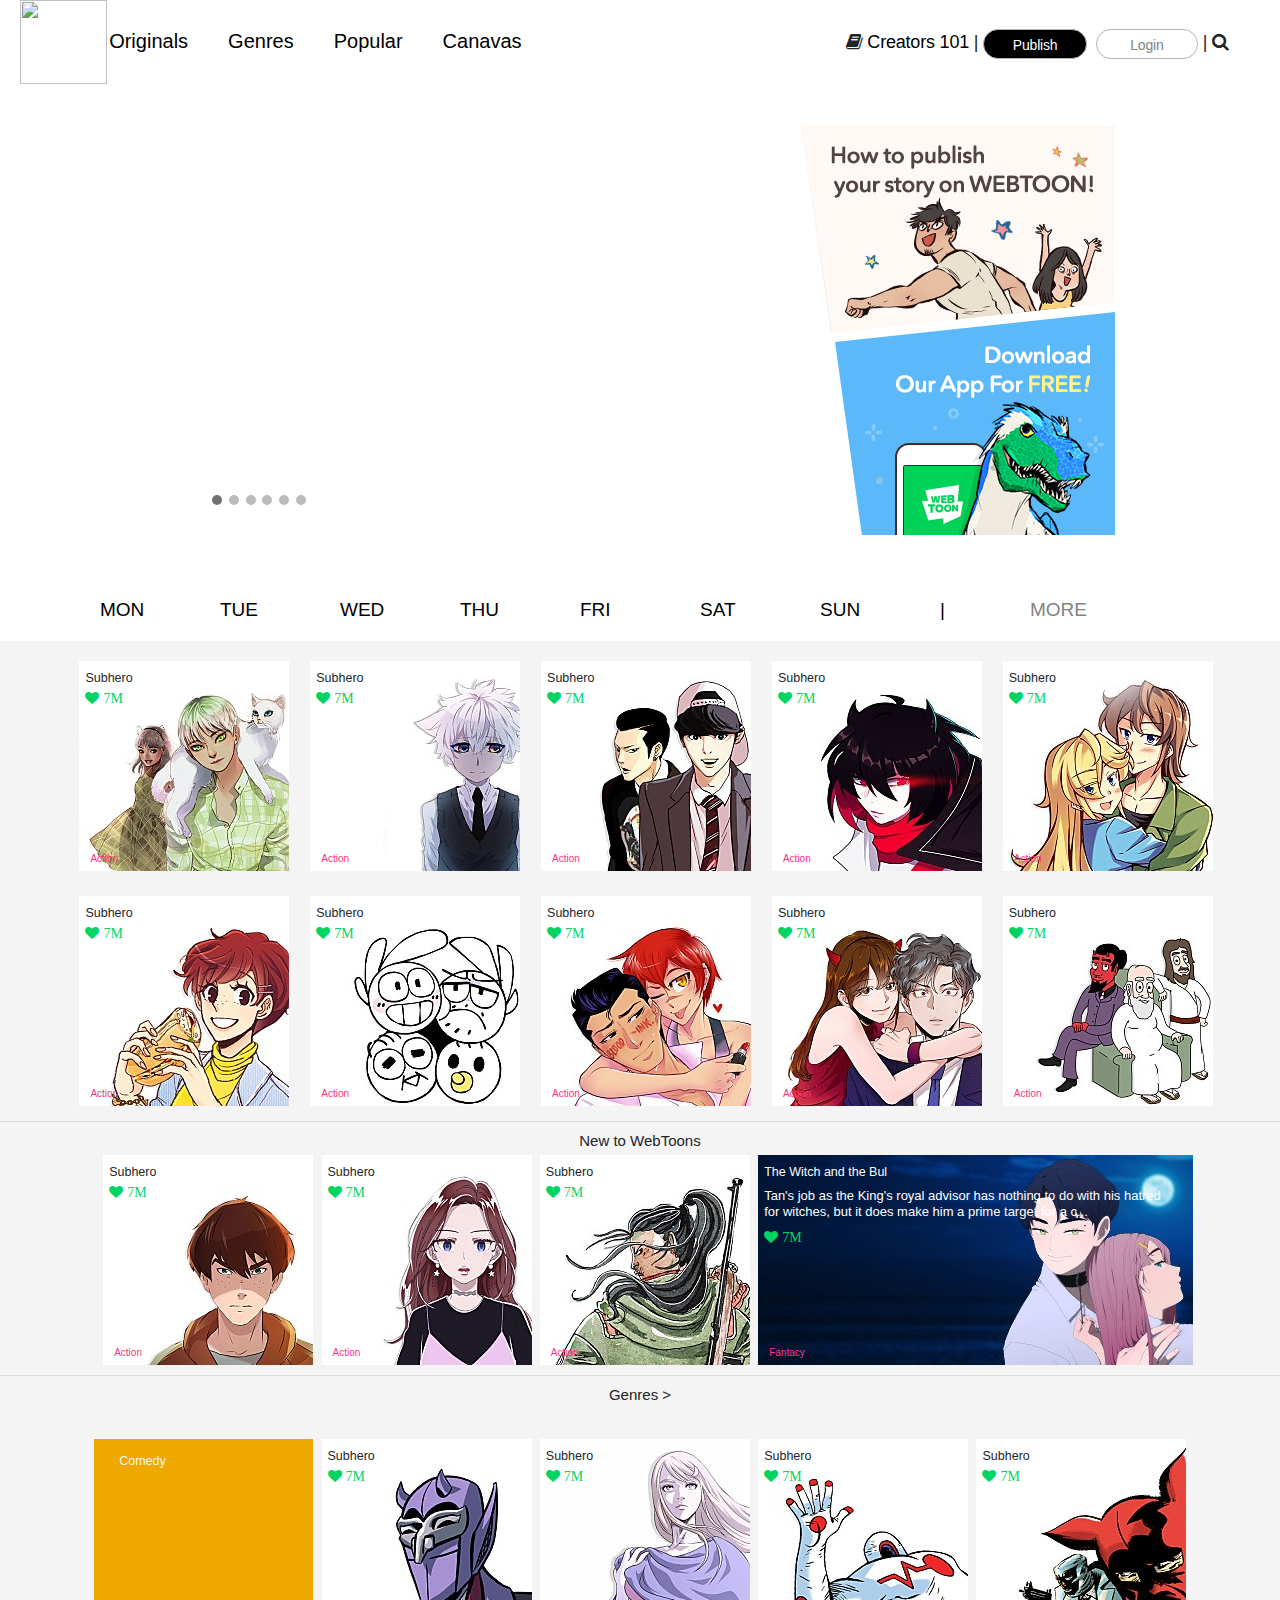
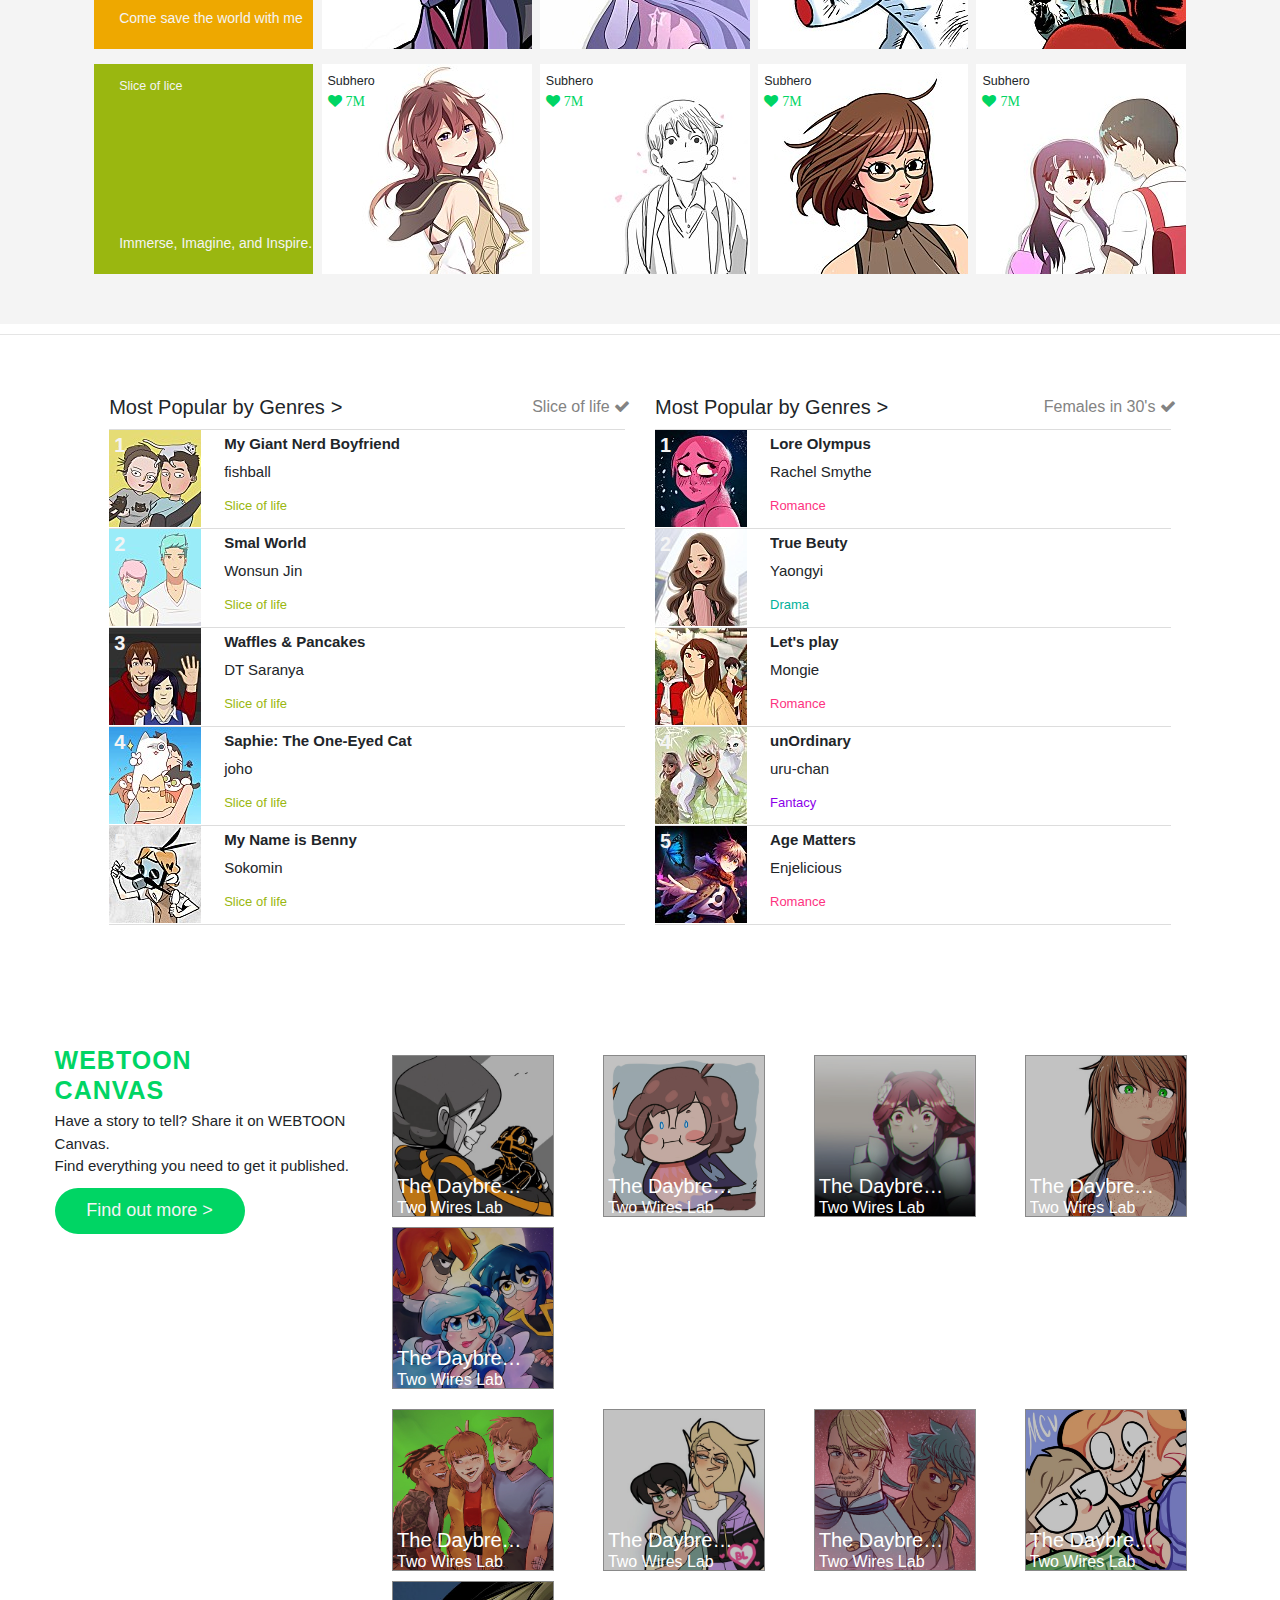
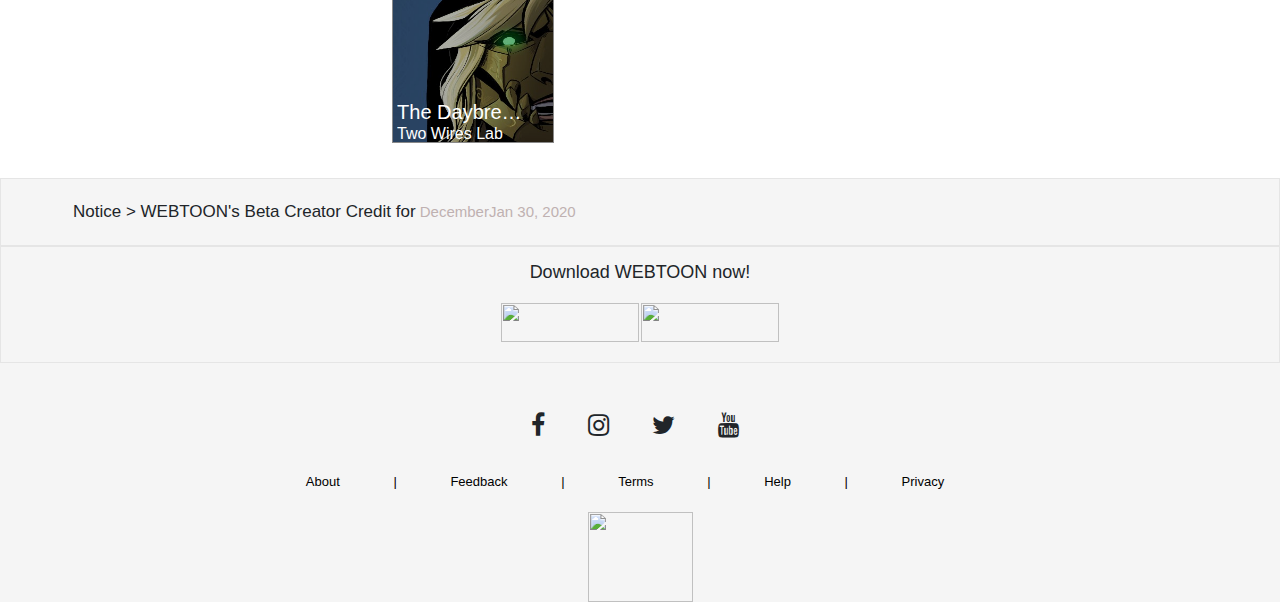
==== commit 5f076652: "update" ====
--- a/comic-web/src/main/webapp/WEB-INF/views/index.html
+++ b/comic-web/src/main/webapp/WEB-INF/views/index.html
@@ -1,739 +1,1015 @@
-<!DOCTYPE html>
+<!doctype html>
 <html lang="en">
 
 <head>
-    <meta charset="UTF-8">
-    <meta name="viewport" content="width=device-width, initial-scale=1.0">
     <title>WEBTOON-the official home for all things WEBTOON</title>
+    <!-- Required meta tags -->
+    <meta charset="utf-8">
+    <meta name="viewport" content="width=device-width, initial-scale=1, shrink-to-fit=no">
     <link rel="stylesheet" href="./style.css">
+
+    <!-- Bootstrap CSS -->
+    <link rel="stylesheet" href="https://unpkg.com/flickity@2/dist/flickity.min.css">
     <link href="https://stackpath.bootstrapcdn.com/font-awesome/4.7.0/css/font-awesome.min.css" rel="stylesheet"
-        integrity="sha384-wvfXpqpZZVQGK6TAh5PVlGOfQNHSoD2xbE+QkPxCAFlNEevoEH3Sl0sibVcOQVnN" crossorigin="anonymous">
-    <link rel="stylesheet" href="https://cdnjs.cloudflare.com/ajax/libs/animate.css/3.7.2/animate.css"
-        integrity="sha256-a2tobsqlbgLsWs7ZVUGgP5IvWZsx8bTNQpzsqCSm5mk=" crossorigin="anonymous" />
+          integrity="sha384-wvfXpqpZZVQGK6TAh5PVlGOfQNHSoD2xbE+QkPxCAFlNEevoEH3Sl0sibVcOQVnN" crossorigin="anonymous">
+    <link rel="stylesheet" href="https://use.fontawesome.com/releases/v5.9.0/css/all.css">
+    <link href="https://stackpath.bootstrapcdn.com/font-awesome/4.7.0/css/font-awesome.min.css" rel="stylesheet" integrity="sha384-wvfXpqpZZVQGK6TAh5PVlGOfQNHSoD2xbE+QkPxCAFlNEevoEH3Sl0sibVcOQVnN" crossorigin="anonymous">
+    <link rel="stylesheet" href="lib/bootstrap-3.1.1-dist/css/bootstrap.min.css">
+    <link rel="stylesheet" href="lib/bootstrap-3.1.1-dist/css/bootstrap-theme.min.css">
+    <link rel="stylesheet" href="https://stackpath.bootstrapcdn.com/bootstrap/4.3.1/css/bootstrap.min.css" integrity="sha384-ggOyR0iXCbMQv3Xipma34MD+dH/1fQ784/j6cY/iJTQUOhcWr7x9JvoRxT2MZw1T" crossorigin="anonymous"> 
+
 </head>
 
-<body class="en">
-    <div id="wrap">
-        <div id="header">
-            <div class="header_inner">
-                <div class="logo">
-                    <a href=""><img
-                            src="https://upload.wikimedia.org/wikipedia/commons/0/09/Naver_Line_Webtoon_logo.png"
-                            alt="" width="120px" height="110px"></a>
-                </div>
-                <div class="sta">
-                    <span class="lk_creators on">
-                        <a href="" class="fa fa-book">
-                            <span style="font-family: 'hind_m','simhei',verdana,Helvetica,sans-serif;">Creators
-                                101</span>
-                        </a>
-                    </span>
-                    <a href="#" class="lk_publish" id="btnPublish">Publish</a>
-                    <a href="#" class="lk_login" id="btnLogin">Log In</a>
-                    <span class="bar">|</span>
-                    <span class="btn_search _btnSearch">
-                        <a href="#" class="fa fa-search"></a>
-                    </span>
-                    <span class="login" id="btnLoginInfo" style="display: none;"></span>
-                </div>
-            </div>
-            <ul class="lnb">
-                <li class="m01">
-                    <a href="">Originals</a>
-                </li>
-                <li class="m02">
-                    <a href="">Genres</a>
-                </li>
-                <li class="m03">
-                    <a href="">Popular</a>
-                </li>
-                <li class="m04">
-                    <a href="">Canvas</a>
-                </li>
-            </ul>
+<body>
+    <div class="header">
+        <div class="heeader_inner">
+            <div class="row">
+                <div class="col-lg-6">
+                    <div class="row">
+                        <div class="col-lg-2">
+                            <div class="logo">
+                                <a href="./index.html"><img
+                                        src="https://upload.wikimedia.org/wikipedia/commons/0/09/Naver_Line_Webtoon_logo.png"
+                                        alt="" width="87px" height="84px" /></a>
+                            </div>
+                        </div>
+                        <div class="col-lg-10">
+                            <ul class="lnb">
+                                <li><a href="./originals.html">Originals</a></li>
+                                <li><a href="./fixx/genre.index.html">Genres</a></li>
+                                <li><a href="./fixx/Popular.html">Popular</a></li>
+                                <li><a href="./canvas.html">Canavas</a></li>
+                            </ul>
+                        </div>
+                    </div>
+                </div>
+                <div class="col-lg-6">
+                    <div class="lk_creators">
+                        <div class="sta">
+                            <span class="fa fa-book"></span>
+                            <a href>Creators 101</a>
+                            <span> | </span>
+                            <a href class="publish">Publish</a>
+                            <a href class="login">Login</a>
+                            <span> | </span>
+                            <span class="fa fa-search"></span>
+                        </div>
+                    </div>
+                </div>
+            </div>
         </div>
-
-        <div id="container">
-            <div id="content">
-                <div class="main_banner_wrap" id="mainBannerList"
-                    style="background:url(https://webtoons-static.pstatic.net/image/pc/home_bg011.jpg) no-repeat 50% 0;background-size:cover">
-                    <div class="main_banner_inner">
-                        <div class="main_banner_big _largeBannerArea">
-                            <div class="_largeBanner" style="position: relative; opacity: 1; display: block;">
-                                <span class="pic"><img
-                                        src="https://webtoon-phinf.pstatic.net/20200123_261/15797421069034DoLH_GIF/Wolfman-of-Wulvershire-Desktop-Banner-Animated.gif"
-                                        alt=""></span>
-                                <a href="https://www.webtoons.com/en/romance/the-wolfman-of-wulvershire/list?title_no=1784"
-                                    class="banner_link NPI=a:big,i:3684,r=1,g:en_en">.</a>
-                            </div>
-                        </div>
-                        <!-- <div class="num" id="mainBannerPagination">
-                            <a data-page="1" href="#" class="ico_pg2">1</a>
-                            <a data-page="2" href="#" class="ico_pg2">1</a>
-                            <a data-page="3" href="#" class="ico_pg2">1</a>
-                            <a data-page="4" href="#" class="ico_pg2">1</a>
-                            <a data-page="5" href="#" class="ico_pg2">1</a>
-                            <a data-page="6" href="#" class="ico_pg2">1</a>
-                            <a data-page="7" href="#" class="ico_pg2">1</a>
-                            <a data-page="8" href="#" class="ico_pg2">1</a>
-                        </div> -->
-                    </div>
-                    <div class="main_banner_small1">
-                        <span class="pic"><img
-                                src="https://webtoon-phinf.pstatic.net/20190626_225/1561532015164OoxIx_PNG/PC_top.png"
-                                alt=""></span>
-                        <a href="https://www.webtoons.com/en/creator101/wanted"
-                            class="banner_link NPI=a:stop,i:2784,r=1,g:en_en" target="_blank">.</a>
-                    </div>
-                    <div class="main_banner_small2">
-                        <span class="pic"><img
-                                src="https://webtoon-phinf.pstatic.net/20180413_30/1523610577741RDhre_PNG/PC_bottom_180413.png"
-                                alt=""></span>
-                        <a href="https://www.webtoons.com/en/notice/detail?noticeNo=148&amp;page=1"
-                            class="banner_link NPI=a:sbottom,i:1567,r=2,g:en_en" target="_blank">.</a>
-                    </div>
-                </div>
-            </div>
-
-            <div class="main_daily_wrap" id="weekdayList">
-                <div class="daily_tab_wrap">
-                    <div class="daily_tab_inner">
-                        <ul class="daily_tab" id="dailyTab">
-                            <li class="monday">
-                                <a href="#" class="btn_daily">MON</a>
-                            </li>
-                            <li class="tuesday">
-                                <a href="#" class="btn_daily">TUE</a>
-                            </li>
-                            <li class="wednesday">
-                                <a href="#" class="btn_daily">WED</a>
-                            </li>
-                            <li class="thursday">
-                                <a href="#" class="btn_daily">THU</a>
-                            </li>
-                            <li class="friday">
-                                <a href="#" class="btn_daily">FRI</a>
-                            </li>
-                            <li class="saturday">
-                                <a href="#" class="btn_daily">SAT</a>
-                            </li>
-                            <li class="sunday">
-                                <a href="#" class="btn_daily">SUN</a>
-                            </li>
-                            <span class="bar"></span>
-                            <a href="#" class="btn_more">MORE</a>
-                        </ul>
-                    </div>
-                </div>
-                <ul class="card_lst">
-                    <li><a href="#" class="card_item">
-                            <div class="card_flipper">
-                                <div class="card_front">
-                                    <img src="https://webtoon-phinf.pstatic.net/20180815_248/1534306366090Kre04_JPEG/10_EC8DB8EB84A4EC9DBC_ipad.jpg?type=a210"
-                                        width="210" height="210" alt="">
-                                    <div class="info">
-                                        <h3 class="subj">True Beauty</h3>
-                                        <p class="grade_area">
-                                            <span class="fa fa-heart" id="ico_like3"></span>
-                                            <em class="grade_num">16.3M</em>
-                                        </p>
-                                    </div>
-                                    <span class="genre g_drama">Drama</span>
+    </div>
+
+    <div class="main_banner_wrap" id="mainBannerList">
+        <div class="main_banner_inner">
+            <div class="main_banner_big _largeBannerArea">
+                <div class="slideshow-container">
+                    <div class="mySlides fade">
+                        <img src="./upload/img/banner/Ghost-Theater-Desktop-Banner.png" alt="" />
+                    </div>
+                    <div class="mySlides fade">
+                        <img src="./upload/img/banner/Gosu-Desktop-Banner.png" />
+                    </div>
+                    <div class="mySlides fade">
+                        <img src="./upload/img/banner/Purple-Hyacinth-Desktop-Banner4.png" />
+                    </div>
+                    <div class="mySlides fade">
+                        <img src="./upload/img/banner/The-Wrath-26-The-Dawn-Desktop-Banner-3.png" />
+                    </div>
+                    <div class="mySlides fade">
+                        <img src="./upload/img/banner/City-of-Blank-Desktop-Banner1.1.gif" />
+                    </div>
+                    <div class="mySlides fade">
+                        <img src="./upload/img/banner/Cursed-Princess-Club-Desktop-Banner6.png" />
+                    </div>
+                </div>
+                <br />
+                <div class="dot_inner" style=" text-align:center">
+                    <span class="dot" onclick="currentSlide(0)"></span>
+                    <span class="dot" onclick="currentSlide(1)"></span>
+                    <span class="dot" onclick="currentSlide(2)"></span>
+                    <span class="dot" onclick="currentSlide(3)"></span>
+                    <span class="dot" onclick="currentSlide(4)"></span>
+                    <span class="dot" onclick="currentSlide(5)"></span>
+                </div>
+                <script>
+                    function showSlides() {
+                        var i;
+                        var slides = document.getElementsByClassName("mySlides");
+                        var dots = document.getElementsByClassName("dot");
+                        for (i = 0; i < slides.length; i++) {
+                            slides[i].style.display = "none";
+                        }
+                        for (i = 0; i < dots.length; i++) {
+                            dots[i].className = dots[i].className.replace(" active", "");
+                        }
+
+                        slides[slideIndex].style.display = "block";
+                        dots[slideIndex].className += " active";
+                        slideIndex++;
+
+                        if (slideIndex > slides.length - 1) {
+                            slideIndex = 0
+                        }
+
+                        setTimeout(showSlides, 3000);
+                    }
+
+                    showSlides(slideIndex = 0);
+                    function currentSlide(n) {
+                        showSlides(slideIndex = n);
+                    }
+                </script>
+            </div>
+            <div class="banner_samll">
+                <div class="banner_samll1">
+                    <div class="slider">
+                        <img src="./upload/img/banner/PC_top.png" alt="">
+                    </div>
+                </div>
+                <div class="banner_small2">
+                    <img src="./upload/img/banner/PC_bottom_180413.png  " alt="">
+                </div>
+            </div>
+        </div>
+    </div>
+
+    <div class="daily_tab_wrap">
+        <ul class="daily_tab">
+            <li class="btn_daily"><a>MON</a></li>
+            <li class="btn_daily"><a>TUE</a></li>
+            <li class="btn_daily"><a>WED</a></li>
+            <li class="btn_daily"><a>THU</a></li>
+            <li class="btn_daily"><a>FRI</a></li>
+            <li class="btn_daily"><a>SAT</a></li>
+            <li class="btn_daily"><a>SUN</a></li>
+            <li class="btn_daily"><a>|</a></li>
+            <li class="btn_daily"><a style="color: #838383; margin-left:-30px">MORE</a></li>
+        </ul>
+    </div>
+
+    <div class="wrap">
+        <div class="card_flipper">
+            <div class="row">
+                <div class="col-lg-2">
+                    <div class="card_item">
+                        <div class="card_lst">
+                            <img src="./upload/img/product01.jpg" alt="" style="width:210px; height:210px"></img>
+
+                        </div>
+                        <div class="card_front">
+                            <h5>Subhero</h5>
+                            <span class="fa fa-heart"> <a class="num">7M</a></span>
+                        </div>
+                        <span class="genre g_romance">Action</span>
+                    </div>
+                    <div class="card_back g_romance">
+                        <div class="info">
+                            <h3 class="subj">Subhero</h3>
+                            <p class="author">June</p>
+                            <p class="line"></p>
+                            <p class="summary">What would you sacrifice to save your family? How far would you go to
+                                protect your people? For Clove, the last princess of a near-extinct Dragon clan, the
+                                answer is the unthinkable: ...</p>
+                        </div>
+                    </div>
+                </div>
+                <div class="col-lg-2">
+                    <div class="card_item">
+                        <div class="card_lst">
+                            <img src="./upload/img/product02.jpg" alt="" style="width:210px; height:210px"></img>
+
+                        </div>
+                        <div class="card_front">
+                            <h5>Subhero</h5>
+                            <span class="fa fa-heart"> <a class="num">7M</a></span>
+                        </div>
+                        <span class="genre g_romance">Action</span>
+                    </div>
+                    <div class="card_back g_romance">
+                        <div class="info">
+                            <h3 class="subj">Subhero</h3>
+                            <p class="author">June</p>
+                            <p class="line"></p>
+                            <p class="summary">What would you sacrifice to save your family? How far would you go to
+                                protect your people? For Clove, the last princess of a near-extinct Dragon clan, the
+                                answer is the unthinkable: ...</p>
+                        </div>
+                    </div>
+                </div>
+                <div class="col-lg-2">
+                    <div class="card_item">
+                        <div class="card_lst">
+                            <img src="./upload/img/product03.jpg" alt="" style="width:210px; height:210px"></img>
+
+                        </div>
+                        <div class="card_front">
+                            <h5>Subhero</h5>
+                            <span class="fa fa-heart"> <a class="num">7M</a></span>
+                        </div>
+                        <span class="genre g_romance">Action</span>
+                    </div>
+                    <div class="card_back g_romance">
+                        <div class="info">
+                            <h3 class="subj">Subhero</h3>
+                            <p class="author">June</p>
+                            <p class="line"></p>
+                            <p class="summary">What would you sacrifice to save your family? How far would you go to
+                                protect your people? For Clove, the last princess of a near-extinct Dragon clan, the
+                                answer is the unthinkable: ...</p>
+                        </div>
+                    </div>
+                </div>
+                <div class="col-lg-2">
+                    <div class="card_item">
+                        <div class="card_lst">
+                            <img src="./upload/img/product04.jpg" alt="" style="width:210px; height:210px"></img>
+
+                        </div>
+                        <div class="card_front">
+                            <h5>Subhero</h5>
+                            <span class="fa fa-heart"> <a class="num">7M</a></span>
+                        </div>
+                        <span class="genre g_romance">Action</span>
+                    </div>
+                    <div class="card_back g_romance">
+                        <div class="info">
+                            <h3 class="subj">Subhero</h3>
+                            <p class="author">June</p>
+                            <p class="line"></p>
+                            <p class="summary">What would you sacrifice to save your family? How far would you go to
+                                protect your people? For Clove, the last princess of a near-extinct Dragon clan, the
+                                answer is the unthinkable: ...</p>
+                        </div>
+                    </div>
+                </div>
+                <div class="col-lg-2">
+                    <div class="card_item">
+                        <div class="card_lst">
+                            <img src="./upload/img/product05.jpg" alt="" style="width:210px; height:210px"></img>
+
+                        </div>
+                        <div class="card_front">
+                            <h5>Subhero</h5>
+                            <span class="fa fa-heart"> <a class="num">7M</a></span>
+                        </div>
+                        <span class="genre g_romance">Action</span>
+                    </div>
+                    <div class="card_back g_romance">
+                        <div class="info">
+                            <h3 class="subj">Subhero</h3>
+                            <p class="author">June</p>
+                            <p class="line"></p>
+                            <p class="summary">What would you sacrifice to save your family? How far would you go to
+                                protect your people? For Clove, the last princess of a near-extinct Dragon clan, the
+                                answer is the unthinkable: ...</p>
+                        </div>
+                    </div>
+                </div>
+                <div class="col-lg-2">
+                    <div class="card_item">
+                        <div class="card_lst">
+                            <img src="./upload/img/product06.jpg" alt="" style="width:210px; height:210px"></img>
+
+                        </div>
+                        <div class="card_front">
+                            <h5>Subhero</h5>
+                            <span class="fa fa-heart"> <a class="num">7M</a></span>
+                        </div>
+                        <span class="genre g_romance">Action</span>
+                    </div>
+                    <div class="card_back g_romance">
+                        <div class="info">
+                            <h3 class="subj">Subhero</h3>
+                            <p class="author">June</p>
+                            <p class="line"></p>
+                            <p class="summary">What would you sacrifice to save your family? How far would you go to
+                                protect your people? For Clove, the last princess of a near-extinct Dragon clan, the
+                                answer is the unthinkable: ...</p>
+                        </div>
+                    </div>
+                </div>
+                <div class="col-lg-2">
+                    <div class="card_item">
+                        <div class="card_lst">
+                            <img src="./upload/img/product07.jpg" alt="" style="width:210px; height:210px"></img>
+
+                        </div>
+                        <div class="card_front">
+                            <h5>Subhero</h5>
+                            <span class="fa fa-heart"> <a class="num">7M</a></span>
+                        </div>
+                        <span class="genre g_romance">Action</span>
+                    </div>
+                    <div class="card_back g_romance">
+                        <div class="info">
+                            <h3 class="subj">Subhero</h3>
+                            <p class="author">June</p>
+                            <p class="line"></p>
+                            <p class="summary">What would you sacrifice to save your family? How far would you go to
+                                protect your people? For Clove, the last princess of a near-extinct Dragon clan, the
+                                answer is the unthinkable: ...</p>
+                        </div>
+                    </div>
+                </div>
+                <div class="col-lg-2">
+                    <div class="card_item">
+                        <div class="card_lst">
+                            <img src="./upload/img/product08.jpg" alt="" style="width:210px; height:210px"></img>
+
+                        </div>
+                        <div class="card_front">
+                            <h5>Subhero</h5>
+                            <span class="fa fa-heart"> <a class="num">7M</a></span>
+                        </div>
+                        <span class="genre g_romance">Action</span>
+                    </div>
+                    <div class="card_back g_romance">
+                        <div class="info">
+                            <h3 class="subj">Subhero</h3>
+                            <p class="author">June</p>
+                            <p class="line"></p>
+                            <p class="summary">What would you sacrifice to save your family? How far would you go to
+                                protect your people? For Clove, the last princess of a near-extinct Dragon clan, the
+                                answer is the unthinkable: ...</p>
+                        </div>
+                    </div>
+                </div>
+                <div class="col-lg-2">
+                    <div class="card_item">
+                        <div class="card_lst">
+                            <img src="./upload/img/product09.jpg" alt="" style="width:210px; height:210px"></img>
+
+                        </div>
+                        <div class="card_front">
+                            <h5>Subhero</h5>
+                            <span class="fa fa-heart"> <a class="num">7M</a></span>
+                        </div>
+                        <span class="genre g_romance">Action</span>
+                    </div>
+                    <div class="card_back g_romance">
+                        <div class="info">
+                            <h3 class="subj">Subhero</h3>
+                            <p class="author">June</p>
+                            <p class="line"></p>
+                            <p class="summary">What would you sacrifice to save your family? How far would you go to
+                                protect your people? For Clove, the last princess of a near-extinct Dragon clan, the
+                                answer is the unthinkable: ...</p>
+                        </div>
+                    </div>
+                </div>
+                <div class="col-lg-2">
+                    <div class="card_item">
+                        <div class="card_lst">
+                            <img src="./upload/img/product10.jpg" alt="" style="width:210px; height:210px"></img>
+
+                        </div>
+                        <div class="card_front">
+                            <h5>Subhero</h5>
+                            <span class="fa fa-heart"> <a class="num">7M</a></span>
+                        </div>
+                        <span class="genre g_romance">Action</span>
+                    </div>
+                    <div class="card_back g_romance">
+                        <div class="info">
+                            <h3 class="subj">Subhero</h3>
+                            <p class="author">June</p>
+                            <p class="line"></p>
+                            <p class="summary">What would you sacrifice to save your family? How far would you go to
+                                protect your people? For Clove, the last princess of a near-extinct Dragon clan, the
+                                answer is the unthinkable: ...</p>
+                        </div>
+                    </div>
+                </div>
+
+            </div>
+        </div>
+        <hr>
+        <div class="card_new">
+            <h4 style="text-align: center">New to WebToons</h4>
+            <div class="card_item">
+                <div class="row">
+                    <div class="col-lg-2">
+                        <div class="card_item">
+                            <div class="card_lst">
+                                <img src="./upload/img/newproduct/NewProduct01.jpg" alt=""
+                                    style="width:210px; height:210px"></img>
+
+                            </div>
+                            <div class="card_front">
+                                <h5>Subhero</h5>
+                                <span class="fa fa-heart"> <a class="num">7M</a></span>
+                            </div>
+                            <span class="genre g_romance">Action</span>
+                        </div>
+                        <div class="card_back g_romance">
+                            <div class="info">
+                                <h3 class="subj">Subhero</h3>
+                                <p class="author">June</p>
+                                <p class="line"></p>
+                                <p class="summary">What would you sacrifice to save your family? How far would you go to
+                                    protect your people? For Clove, the last princess of a near-extinct Dragon clan, the
+                                    answer is the unthinkable: ...</p>
+                            </div>
+                        </div>
+                    </div>
+                    <div class="col-lg-2">
+                        <div class="card_item">
+                            <div class="card_lst">
+                                <img src="./upload/img/newproduct/NewProduct02.jpg" alt=""
+                                    style="width:210px; height:210px"></img>
+
+                            </div>
+                            <div class="card_front">
+                                <h5>Subhero</h5>
+                                <span class="fa fa-heart"> <a class="num">7M</a></span>
+                            </div>
+                            <span class="genre g_romance">Action</span>
+                        </div>
+                        <div class="card_back g_romance">
+                            <div class="info">
+                                <h3 class="subj">Subhero</h3>
+                                <p class="author">June</p>
+                                <p class="line"></p>
+                                <p class="summary">What would you sacrifice to save your family? How far would you go to
+                                    protect your people? For Clove, the last princess of a near-extinct Dragon clan, the
+                                    answer is the unthinkable: ...</p>
+                            </div>
+                        </div>
+                    </div>
+                    <div class="col-lg-2">
+                        <div class="card_item">
+                            <div class="card_lst">
+                                <img src="./upload/img/newproduct/NewProduct03.jpg" alt=""
+                                    style="width:210px; height:210px"></img>
+
+                            </div>
+                            <div class="card_front">
+                                <h5>Subhero</h5>
+                                <span class="fa fa-heart"> <a class="num">7M</a></span>
+                            </div>
+                            <span class="genre g_romance">Action</span>
+                        </div>
+                        <div class="card_back g_romance">
+                            <div class="info">
+                                <h3 class="subj">Subhero</h3>
+                                <p class="author">June</p>
+                                <p class="line"></p>
+                                <p class="summary">What would you sacrifice to save your family? How far would you go to
+                                    protect your people? For Clove, the last princess of a near-extinct Dragon clan, the
+                                    answer is the unthinkable: ...</p>
+                            </div>
+                        </div>
+                    </div>
+                    <div class="col-lg-4 carl_multi">
+                        <div class="card_item">
+                            <div class="card_lst">
+                                <img src="./upload/img/newproduct/NewProductMulti02.jpg" alt="" />
+                            </div>
+                            <div class="card_front">
+                                <h5>The Witch and the Bul</h5>
+                                <p class="summary">Tan's job as the King's royal advisor has nothing to do with his
+                                    hatred for witches, but it does make him a prime target for a c...</p>
+                                <span class="fa fa-heart"> <a class="num">7M</a></span>
+                            </div>
+                            <span class="genre g_romance">Fantacy</span>
+                            <div class="card_back g_romance">
+                                <div class="info">
+                                    <h3 class="subj">SubZero</h3>
+                                    <p class="author">Junepurrr</p>
+                                    <p class="line"></p>
+                                    <p class="summary">What would you sacrifice to save your family? How far would you
+                                        go to
+                                        protect your
+                                        people? For Clove, the last princess of a near-extinct Dragon clan, the answer
+                                        is
+                                        the unthinkable:
+                                        ...
+                                    </p>
                                 </div>
-
-                                <div class="card_back g_drama">
-                                    <div class="info">
-                                        <h3 class="subj">True Beauty</h3>
-                                        <p class="author">Yaongyi</p>
-                                    </div>
-                                </div>
-                            </div>
-                        </a></li>
-                    <li><a href="#" class="card_item ">
-                            <div class="card_flipper">
-                                <div class="card_front">
-                                    <img src="https://webtoon-phinf.pstatic.net/20180421_269/1524270316069kkN5z_JPEG/10_EC8DB8EB84A4EC9DBC_ipad.jpg?type=a210"
-                                        width="210" height="210" alt="">
-                                    <div class="info">
-                                        <h3 class="subj">Age Matters</h3>
-                                        <p class="grade_area">
-                                            <span class="fa fa-heart" id="ico_like3"></span>
-                                            <em class="grade_num">10.8M</em>
-                                        </p>
-                                    </div>
-                                    <span class="genre g_romance">Romance</span>
-                                </div>
-
-                                <div class="card_back g_romance">
-                                    <div class="info">
-                                        <h3 class="subj">Age Matters</h3>
-                                        <p class="author">Enjelicious</p>
-                                    </div>
-                                </div>
-                            </div>
-                        </a></li>
-                    <li><a href="#" class="card_item ">
-                            <div class="card_flipper">
-                                <div class="card_front">
-                                    <img src="https://webtoon-phinf.pstatic.net/20190928_291/15696115627442RGU1_JPEG/10_EC8DB8EB84A4EC9DBC_ipad.jpg?type=a210"
-                                        width="210" height="210" alt="">
-                                    <div class="info">
-                                        <h3 class="subj">Devil Number 4</h3>
-                                        <p class="grade_area">
-                                            <span class="fa fa-heart" id="ico_like3"></span>
-                                            <em class="grade_num">4.6M</em>
-                                        </p>
-                                    </div>
-                                    <span class="genre g_romance">Romance</span>
-                                </div>
-                                <div class="card_back g_romance">
-                                    <div class="info">
-                                        <h3 class="subj">Devil Number 4</h3>
-                                        <p class="author">jangjin / woombeee</p>
-                                    </div>
-                                </div>
-                            </div>
-                        </a></li>
-                    <li><a href="#" class="card_item ">
-                            <div class="card_flipper">
-                                <div class="card_front">
-                                    <img src="https://webtoon-phinf.pstatic.net/20180627_126/1530072185130JQkS8_JPEG/10_EC8DB8EB84A4EC9DBC_ipad.jpg?type=a210"
-                                        width="210" height="210" alt="">
-                                    <div class="info">
-                                        <h3 class="subj">A Good Day </h3>
-                                        <p class="grade_area">
-                                            <span class="fa fa-heart" id="ico_like3"></span>
-                                            <em class="grade_num">7.2M</em>
-                                        </p>
-                                        <p class="icon_area"></p>
-                                    </div>
-                                    <span class="genre g_drama">Drama</span>
-                                </div>
-
-                                <div class="card_back g_drama">
-                                    <div class="info">
-                                        <h3 class="subj">A Good Day to be a Dog</h3>
-                                        <p class="author">Lee Hey</p>
-                                    </div>
-                                </div>
-                            </div>
-                        </a></li>
-                    <li><a href="#" class="card_item ">
-                            <div class="card_flipper">
-                                <div class="card_front">
-                                    <img src="https://webtoon-phinf.pstatic.net/20170306_264/1488766827554pdwF8_JPEG/thumb_ipad.jpg?type=a210"
-                                        width="210" height="210" alt="">
-                                    <div class="info">
-                                        <h3 class="subj">My Giant</h3>
-                                        <p class="grade_area">
-                                            <span class="fa fa-heart" id="ico_like3"></span>
-                                            <em class="grade_num">28.3M</em>
-                                        </p>
-                                    </div>
-                                    <span class="genre g_slice_of_life">Slice of life</span>
-                                </div>
-
-                                <div class="card_back g_slice_of_life">
-                                    <div class="info">
-                                        <h3 class="subj">My Giant Nerd Boyfriend</h3>
-                                        <p class="author">fishball</p>
-                                    </div>
-                                </div>
-                            </div>
-                        </a></li>
-                    <li><a href="#" class="card_item ">
-                            <div class="card_flipper">
-                                <div class="card_front">
-                                    <img src="https://webtoon-phinf.pstatic.net/20190409_171/1554772500147UIzPW_JPEG/10_EC8DB8EB84A4EC9DBC_ipad.jpg?type=a210"
-                                        width="210" height="210" alt="">
-                                    <div class="info">
-                                        <h3 class="subj">Everywhere </h3>
-                                        <p class="grade_area">
-                                            <span class="fa fa-heart" id="ico_like3"></span>
-                                            <em class="grade_num">3.4M</em>
-                                        </p>
-                                    </div>
-                                    <span class="genre g_comedy">Comedy</span>
-                                </div>
-
-                                <div class="card_back g_comedy">
-                                    <div class="info">
-                                        <h3 class="subj">Everywhere &amp; Nowhere</h3>
-                                        <p class="author">Merryweather / PeaCH</p>
-                                    </div>
-                                </div>
-                            </div>
-                        </a></li>
-                    <li><a href="#" class="card_item ">
-                            <div class="card_flipper">
-                                <div class="card_front">
-                                    <img src="https://webtoon-phinf.pstatic.net/20180704_72/1530671398892KGNLr_JPEG/10_EC8DB8EB84A4EC9DBC_ipad.jpg?type=a210"
-                                        width="210" height="210" alt="">
-                                    <div class="info">
-                                        <h3 class="subj">Bluechair</h3>
-                                        <p class="grade_area">
-                                            <span class="fa fa-heart" id="ico_like3"></span>
-                                            <em class="grade_num">25.6M</em>
-                                        </p>
-                                    </div>
-                                    <span class="genre g_comedy">Comedy</span>
-                                </div>
-
-                                <div class="card_back g_comedy">
-                                    <div class="info">
-                                        <h3 class="subj">Bluechair</h3>
-                                        <p class="author">Shen</p>
-                                        <p class="line"></p>
-                                        <p class="summary">The internet's favorite visual stand-up comic to make
-                                            memes out of.</p>
-                                    </div>
-                                </div>
-                            </div>
-                        </a></li>
+                            </div>
+                        </div>
+                    </div>
+                </div>
+
+            </div>
+        </div>
+        <hr>
+        <div class="main_genre_wrap">
+            <h4 style="text-align: center; padding-bottom: 30px;">Genres
+                <span class="icol">&gt;</span>
+            </h4>
+            <div class="main_genre">
+                <div class="row">
+                    <div class="col-lg-2 ico1">
+                        <div class="info">
+                            <div class="inf_card_front">
+                                <h5>Comedy</h5>
+                            </div>
+                            <span class="inf_genre">Come save the world with me</span>
+                        </div>
+                    </div>
+                    <div class="col-lg-2">
+                        <div class="card_item">
+                            <div class="card_lst">
+                                <img src="./upload/img/gneres/product01.jpg" alt="" />
+                            </div>
+                            <div class="card_front">
+                                <h5>Subhero</h5>
+                                <span class="fa fa-heart"> <a class="num">7M</a></span>
+                            </div>
+                        </div>
+                        <div class="card_back g_romance">
+                            <div class="info">
+                                <h3 class="subj">Subhero</h3>
+                                <p class="author">Action</p>
+                                <p class="line"></p>
+                                <p class="summary">What would you sacrifice to save your family? How far would you go to
+                                    protect your people? For Clove, the last princess of a near-extinct Dragon clan, the
+                                    answer is the unthinkable: ...</p>
+                            </div>
+                        </div>
+                    </div>
+                    <div class="col-lg-2">
+                        <div class="card_item">
+                            <div class="card_lst">
+                                <img src="./upload/img/gneres/product02.jpg" alt="" />
+                            </div>
+                            <div class="card_front">
+                                <h5>Subhero</h5>
+                                <span class="fa fa-heart"> <a class="num">7M</a></span>
+                            </div>
+                        </div>
+                        <div class="card_back g_romance">
+                            <div class="info">
+                                <h3 class="subj">Subhero</h3>
+                                <p class="author">Action</p>
+                                <p class="line"></p>
+                                <p class="summary">What would you sacrifice to save your family? How far would you go to
+                                    protect your people? For Clove, the last princess of a near-extinct Dragon clan, the
+                                    answer is the unthinkable: ...</p>
+                            </div>
+                        </div>
+                    </div>
+                    <div class="col-lg-2">
+                        <div class="card_item">
+                            <div class="card_lst">
+                                <img src="./upload/img/gneres/product03.jpg" alt="" />
+                            </div>
+                            <div class="card_front">
+                                <h5>Subhero</h5>
+                                <span class="fa fa-heart"> <a class="num">7M</a></span>
+                            </div>
+                        </div>
+                        <div class="card_back g_romance">
+                            <div class="info">
+                                <h3 class="subj">Subhero</h3>
+                                <p class="author">Action</p>
+                                <p class="line"></p>
+                                <p class="summary">What would you sacrifice to save your family? How far would you go to
+                                    protect your people? For Clove, the last princess of a near-extinct Dragon clan, the
+                                    answer is the unthinkable: ...</p>
+                            </div>
+                        </div>
+                    </div>
+                    <div class="col-lg-2">
+                        <div class="card_item">
+                            <div class="card_lst">
+                                <img src="./upload/img/gneres/product04.jpg" alt="" />
+                            </div>
+                            <div class="card_front">
+                                <h5>Subhero</h5>
+                                <span class="fa fa-heart"> <a class="num">7M</a></span>
+                            </div>
+                        </div>
+                        <div class="card_back g_romance">
+                            <div class="info">
+                                <h3 class="subj">Subhero</h3>
+                                <p class="author">Action</p>
+                                <p class="line"></p>
+                                <p class="summary">What would you sacrifice to save your family? How far would you go to
+                                    protect your people? For Clove, the last princess of a near-extinct Dragon clan, the
+                                    answer is the unthinkable: ...</p>
+                            </div>
+                        </div>
+                    </div>
+
+                </div>
+                <br />
+                <div class="row">
+                    <div class="col-lg-2 ico2">
+                        <div class="info">
+                            <div class="inf_card_front">
+                                <h5>Slice of lice</h5>
+                            </div>
+                            <span class="inf_genre">Immerse, Imagine, and Inspire.</span>
+                        </div>
+                    </div>
+                    <div class="col-lg-2">
+                        <div class="card_item">
+                            <div class="card_lst">
+                                <img src="./upload/img/gneres/product05.jpg" alt="" />
+                            </div>
+                            <div class="card_front">
+                                <h5>Subhero</h5>
+                                <span class="fa fa-heart"> <a class="num">7M</a></span>
+                            </div>
+                        </div>
+                        <div class="card_back g_romance">
+                            <div class="info">
+                                <h3 class="subj">Subhero</h3>
+                                <p class="author">Action</p>
+                                <p class="line"></p>
+                                <p class="summary">What would you sacrifice to save your family? How far would you go to
+                                    protect your people? For Clove, the last princess of a near-extinct Dragon clan, the
+                                    answer is the unthinkable: ...</p>
+                            </div>
+                        </div>
+                    </div>
+                    <div class="col-lg-2">
+                        <div class="card_item">
+                            <div class="card_lst">
+                                <img src="./upload/img/gneres/product06.jpg" alt="" />
+                            </div>
+                            <div class="card_front">
+                                <h5>Subhero</h5>
+                                <span class="fa fa-heart"> <a class="num">7M</a></span>
+                            </div>
+                        </div>
+                        <div class="card_back g_romance">
+                            <div class="info">
+                                <h3 class="subj">Subhero</h3>
+                                <p class="author">Action</p>
+                                <p class="line"></p>
+                                <p class="summary">What would you sacrifice to save your family? How far would you go to
+                                    protect your people? For Clove, the last princess of a near-extinct Dragon clan, the
+                                    answer is the unthinkable: ...</p>
+                            </div>
+                        </div>
+                    </div>
+                    <div class="col-lg-2">
+                        <div class="card_item">
+                            <div class="card_lst">
+                                <img src="./upload/img/gneres/product07.jpg" alt="" />
+                            </div>
+                            <div class="card_front">
+                                <h5>Subhero</h5>
+                                <span class="fa fa-heart"> <a class="num">7M</a></span>
+                            </div>
+                        </div>
+                        <div class="card_back g_romance">
+                            <div class="info">
+                                <h3 class="subj">Subhero</h3>
+                                <p class="author">Action</p>
+                                <p class="line"></p>
+                                <p class="summary">What would you sacrifice to save your family? How far would you go to
+                                    protect your people? For Clove, the last princess of a near-extinct Dragon clan, the
+                                    answer is the unthinkable: ...</p>
+                            </div>
+                        </div>
+                    </div>
+                    <div class="col-lg-2">
+                        <div class="card_item">
+                            <div class="card_lst">
+                                <img src="./upload/img/gneres/product08.jpg" alt="" />
+                            </div>
+                            <div class="card_front">
+                                <h5>Subhero</h5>
+                                <span class="fa fa-heart"> <a class="num">7M</a></span>
+                            </div>
+                        </div>
+                        <div class="card_back g_romance">
+                            <div class="info">
+                                <h3 class="subj">Subhero</h3>
+                                <p class="author">Action</p>
+                                <p class="line"></p>
+                                <p class="summary">What would you sacrifice to save your family? How far would you go to
+                                    protect your people? For Clove, the last princess of a near-extinct Dragon clan, the
+                                    answer is the unthinkable: ...</p>
+                            </div>
+                        </div>
+                    </div>
+                </div>
+            </div>
+        </div>
+    </div>
+    <hr>
+
+    <div class="ranking_lst main">
+        <div class="row">
+            <div class="col-lg-5">
+                <div class="left_area" id="genreRanking">
+                    <div class="title_area">
+                        <h5>
+                            <p href="#">Most Popular by Genres
+                                <em class="ico_arr1"> &gt; </em>
+                            </p>
+                        </h5>
+                        <div class="sort_area _filterArea">
+                            <span href="#" class="checked">
+                                Slice of life
+                                <i class="fa fa-check"></i>
+                            </span>
+                        </div>
+                    </div>
+                </div>
+                <ul class="lst_type1">
                     <li>
-                        <a href="#" class="card_item ">
-                            <div class="card_flipper">
-                                <div class="card_front">
-                                    <img src="https://webtoon-phinf.pstatic.net/20191113_119/157360556324309wn6_JPEG/10_EC8DB8EB84A4EC9DBC_ipad.jpg?type=a210"
-                                        width="210" height="210" alt="">
-                                    <div class="info">
-                                        <h3 class="subj">The Girl</h3>
-                                        <p class="grade_area">
-                                            <span class="fa fa-heart" id="ico_like3"></span>
-                                            <em class="grade_num">433,646</em>
-                                        </p>
-                                    </div>
-                                    <span class="genre g_romance">Romance</span>
-                                </div>
-
-                                <div class="card_back g_romance">
-                                    <div class="info">
-                                        <h3 class="subj">The Girl Downstairs</h3>
-                                        <p class="author">Songah Min</p>
-                                    </div>
-                                </div>
-                            </div>
-                        </a></li>
-                    <li class="card_multi">
-                        <a href="#" class="card_item ">
-                            <div class="card_flipper">
-                                <div class="card_front">
-                                    <img src="https://webtoon-phinf.pstatic.net/20160608_135/14653516211519hYHW_JPEG/bigcard_pc.jpg?type=q90"
-                                        width="435" height="210" alt="">
-                                    <div class="info">
-                                        <div class="ellipsis_wrap">
-                                            <p class="subj">Safely Endangered</p>
-                                            <p class="summary">Silly comics for silly people.</p>
-                                        </div>
-                                        <p class="grade_area"><span class="fa fa-heart" id="ico_like3"></span><em
-                                                class="grade_num">12.1M</em></p>
-                                    </div>
-                                    <span class="genre g_comedy">Comedy</span>
-                                </div>
-
-                                <div class="card_back g_comedy">
-                                    <div class="info">
-                                        <p class="subj">Safely Endangered</p>
-                                    </div>
-                                </div>
-                            </div>
-                        </a>
+                        <div class="pic_area">
+                            <span class="num_ranking ico_n1">1</span>
+                            <img src="./upload/img/ranking/11_EC8DB8EB84A4EC9DBC_mobile.jpg" />
+                        </div>
+                        <div class="info_area">
+                            <p class="genre g_slice_of_life">Slice of life</p>
+                            <p class="subj">My Giant Nerd Boyfriend</p>
+                            <p class="author">fishball</p>
+                        </div>
+                    </li>
+                    <li>
+                        <div class="pic_area">
+                            <span class="num_ranking ico_n1">2</span>
+                            <img src="./upload/img/ranking/product02.jpg" />
+                        </div>
+                        <div class="info_area">
+                            <p class="genre g_slice_of_life">Slice of life</p>
+                            <p class="subj">Smal World</p>
+                            <p class="author">Wonsun Jin</p>
+                        </div>
+                    </li>
+                    <li>
+                        <div class="pic_area">
+                            <span class="num_ranking ico_n1">3</span>
+                            <img src="./upload/img/ranking/product03.jpg" />
+                        </div>
+                        <div class="info_area">
+                            <p class="genre g_slice_of_life">Slice of life</p>
+                            <p class="subj">Waffles &amp; Pancakes</p>
+                            <p class="author">DT Saranya</p>
+                        </div>
+                    </li>
+                    <li>
+                        <div class="pic_area">
+                            <span class="num_ranking ico_n1">4</span>
+                            <img src="./upload/img/ranking/product04.jpg" />
+                        </div>
+                        <div class="info_area">
+                            <p class="genre g_slice_of_life">Slice of life</p>
+                            <p class="subj">Saphie: The One-Eyed Cat</p>
+                            <p class="author">joho</p>
+                        </div>
+                    </li>
+                    <li>
+                        <div class="pic_area">
+                            <span class="num_ranking ico_n1">5</span>
+                            <img src="./upload/img/ranking/product05.jpg" />
+                        </div>
+                        <div class="info_area">
+                            <p class="genre g_slice_of_life">Slice of life</p>
+                            <p class="subj">My Name is Benny</p>
+                            <p class="author">Sokomin</p>
+                        </div>
                     </li>
                 </ul>
             </div>
-        </div>
-
-
-        <div class="main_hotnew_wrap" id="hotAndNew" data-item-coun="8">
-            <div class="main_hotnew">
-                <h2 style="text-align: center;">New To WEBTOON</h2>
-                <div id="rolling" class="main_hotnew_rolling" style="height:225px">
-                    <div class="eg-flick-viewport">
-                        <div class="eg-flick-camera">
-                            <div class="eg-flick-panel">
-                                <ul class="card_lst">
-                                    <li>
-                                        <a href="#" class="card_item NPI=a:list,i:1893,g:en_en">
-                                            <div class="card_flipper">
-                                                <div class="card_front">
-                                                    <img src="https://webtoon-phinf.pstatic.net/20200206_217/1580924594440wHqe3_JPEG/10_EC8DB8EB84A4EC9DBC_ipad.jpg?type=a210"
-                                                        width="210" height="210" alt="">
-                                                    <div class="info">
-                                                        <h3 class="subj">GremoryLand</h3>
-                                                        <p class="grade_area">
-                                                            <span class="fa fa-heart" id="ico_like3"></span>
-                                                            <em class="grade_num">71,609</em></p>
-                                                        <p class="icon_area"><span class="txt_ico_new">NEW</span></p>
-                                                    </div>
-                                                    <span class="genre g_horror">Horror</span>
-                                                </div>
-                                                <div class="card_back g_horror">
-                                                    <div class="info">
-                                                        <h3 class="subj">GremoryLand</h3>
-                                                        <p class="author">A.Rasen</p>
-                                                    </div>
-                                                </div>
-                                            </div>
-                                        </a>
-                                    </li>
-                                    <li>
-                                        <a href="#" class="card_item NPI=a:list,i:1893,g:en_en">
-                                            <div class="card_flipper">
-                                                <div class="card_front">
-                                                    <img src="https://webtoon-phinf.pstatic.net/20200123_283/1579737851687Ac2Na_JPEG/10_EC8DB8EB84A4EC9DBC_ipad.jpg?type=a210"
-                                                        width="210" height="210" alt="">
-                                                    <div class="info">
-                                                        <h3 class="subj">GremoryLand</h3>
-                                                        <p class="grade_area">
-                                                            <span class="fa fa-heart" id="ico_like3"></span>
-                                                            <em class="grade_num">44,820</em></p>
-                                                        <p class="icon_area"><span class="txt_ico_new">NEW</span></p>
-                                                    </div>
-                                                    <span class="genre g_drama">Drama</span>
-                                                </div>
-                                                <div class="card_back g_horror">
-                                                    <div class="info">
-                                                        <h3 class="subj">GremoryLand</h3>
-                                                        <p class="author">A.Rasen</p>
-                                                    </div>
-                                                </div>
-                                            </div>
-                                        </a>
-                                    </li>
-                                    <li>
-                                        <a href="#" class="card_item">
-                                            <div class="card_flipper">
-                                                <div class="card_front">
-                                                    <img src="https://webtoon-phinf.pstatic.net/20200115_15/1579053864293sTl1k_JPEG/10_EC8DB8EB84A4EC9DBC_ipad.jpg?type=a210"
-                                                        width="210" height="210" alt="">
-                                                    <div class="info">
-                                                        <h3 class="subj">GremoryLand</h3>
-                                                        <p class="grade_area">
-                                                            <span class="fa fa-heart" id="ico_like3"></span>
-                                                            <em class="grade_num">1.6m</em></p>
-                                                        <p class="icon_area"><span class="txt_ico_new">NEW</span></p>
-                                                    </div>
-                                                    <span class="genre g_heartwarming">Heartwarming</span>
-                                                </div>
-                                                <div class="card_back g_horror">
-                                                    <div class="info">
-                                                        <h3 class="subj">GremoryLand</h3>
-                                                        <p class="author">A.Rasen</p>
-                                                    </div>
-                                                </div>
-                                            </div>
-                                        </a>
-                                    </li>
-                                    <li class="card_multi">
-                                        <a href="#" class="card_item">
-                                            <div class="card_flipper">
-                                                <div class="card_front">
-                                                    <img src="https://webtoon-phinf.pstatic.net/20191203_133/1575331225697mlxQB_JPEG/09_EBB985ECB9B4EB939C_pc.jpg?type=q90"
-                                                        width="435px" height="210px">
-                                                    <div class="info">
-                                                        <div class="ellipsis_wrap">
-                                                            <h3 class="subj">SOLEIL</h3>
-                                                            <p class="summary" style="color: aliceblue;">Ever since her
-                                                                parent's funeral, Florette
-                                                                seems to only find solace in her flower shop and garden.
-                                                                Her love for nature is tested w...</p>
-                                                        </div>
-                                                        <p class="grade_area"><span class="fa fa-heart"
-                                                                id="ico_like3"></span>
-                                                            <em class="grade_num">153,582</em></p>
-                                                    </div>
-                                                    <span class="genre g_fantasy">Fantasy</span>
-                                                </div>
-                                                <div class="card_back g_fantasy">
-                                                    <div class="info">
-                                                        <h3 class="subj">SOLEIL</h3>
-                                                        <p class="author">YenKin</p>
-                                                    </div>
-                                                </div>
-                                            </div>
-                                        </a>
-                                    </li>
-                                </ul>
-                            </div>
-                        </div>
-                    </div>
-                </div>
-            </div>
-        </div>
-        <hr>
-        <div class="main_genre_wrap ">
-            <div class="main_genre">
-                <h2><a href="#" class=" ">Genres</a></h2>
-                <ul class="card_lst on" id="favoriteGenreTitleList">
+            <div class="col-lg-5">
+                <div class="right_area" id="genreRanking">
+                    <div class="title_area">
+                        <h5>
+                            <p href="#">Most Popular by Genres
+                                <em class="ico_arr1"> &gt; </em>
+                            </p>
+                        </h5>
+                        <div class="sort_area _filterArea">
+                            <span href="#" class="checked">
+                                Females in 30's
+                                <i class="fa fa-check"></i>
+                            </span>
+                        </div>
+                    </div>
+                </div>
+                <ul class="lst_type1">
                     <li>
-                        <a href="#" class="card_item">
-                            <div class="card_back g_sf">
-                                <div class="info genre">
-                                    <strong>Sci-fi</strong>
-                                    <p class="dsc">Explore the world of science and innovations.</p>
-                                </div>
-                            </div>
-                        </a>
+                        <div class="pic_area">
+                            <span class="num_ranking ico_n1">1</span>
+                            <img src="./upload/img/ranking/product06.jpg" />
+                        </div>
+                        <div class="info_area">
+                            <p class="genre g_romance">Romance</p>
+                            <p class="subj">Lore Olympus</p>
+                            <p class="author">Rachel Smythe</p>
+                        </div>
                     </li>
                     <li>
-                        <a href="#" class="card_item">
-                            <div class="card_flipper">
-                                <div class="card_front">
-                                    <img src="https://webtoon-phinf.pstatic.net/20150505_197/1430837626599CJRDi_JPEG/EC8DB8EB84A4EC9DBC_ipad.jpg?type=a210"
-                                        width="210" height="210" alt="">
-                                    <div class="info">
-                                        <h3 class="subj">Cyberbunk</h3>
-                                        <p class="grade_area">
-                                            <span class="fa fa-heart" id="ico_like3"></span>
-                                            <em class="grade_num">108,883</em></p>
-                                    </div>
-                                </div>
-                            </div>
-                        </a>
+                        <div class="pic_area">
+                            <span class="num_ranking ico_n1">2</span>
+                            <img src="./upload/img/ranking/product07.jpg" />
+                        </div>
+                        <div class="info_area">
+                            <p class="genre g_drama">Drama</p>
+                            <p class="subj">True Beuty</p>
+                            <p class="author">Yaongyi</p>
+                        </div>
                     </li>
                     <li>
-                        <a href="#" class="card_item">
-                            <div class="card_flipper">
-                                <div class="card_front">
-                                    <img src="https://webtoon-phinf.pstatic.net/20150225_175/1424846612005K8OUk_JPEG/EC8DB8EB84A4EC9DBC_ipad.jpg?type=a210"
-                                        width="210" height="210" alt="">
-                                    <div class="info">
-                                        <h3 class="subj">2015: Space Series</h3>
-                                        <p class="grade_area">
-                                            <span class="fa fa-heart" id="ico_like3"></span>
-                                            <em class="grade_num">49,930</em></p>
-                                    </div>
-                                </div>
-                            </div>
-                        </a>
+                        <div class="pic_area">
+                            <span class="num_ranking ico_n1">3</span>
+                            <img src="./upload/img/ranking/product08.jpg" />
+                        </div>
+                        <div class="info_area">
+                            <p class="genre g_romance">Romance</p>
+                            <p class="subj">Let's play</p>
+                            <p class="author">Mongie</p>
+                        </div>
                     </li>
                     <li>
-                        <a href="#" class="card_item">
-                            <div class="card_flipper">
-                                <div class="card_front">
-                                    <img src="https://webtoon-phinf.pstatic.net/20190207_202/15494949770769jYYL_JPEG/10_EC8DB8EB84A4EC9DBC_ipad.jpg?type=a210"
-                                        width="210" height="210" alt="">
-                                    <div class="info">
-                                        <h3 class="subj">Heartwired</h3>
-                                        <p class="grade_area"><span class="fa fa-heart" id="ico_like3"></span><em
-                                                class="grade_num">181,244</em></p>
-                                    </div>
-                                </div>
-                            </div>
-                        </a>
+                        <div class="pic_area">
+                            <span class="num_ranking ico_n1">4</span>
+                            <img src="./upload/img/ranking/product09.jpg" />
+                        </div>
+                        <div class="info_area">
+                            <p class="genre g_fantasy">Fantacy</p>
+                            <p class="subj">unOrdinary</p>
+                            <p class="author">uru-chan</p>
+                        </div>
                     </li>
                     <li>
-                        <a href="#" class="card_item">
-                            <div class="card_flipper">
-                                <div class="card_front">
-                                    <img src="https://webtoon-phinf.pstatic.net/20190823_246/1566523820494eXLaY_JPEG/10_EC8DB8EB84A4EC9DBC_ipad.jpg?type=a210"
-                                        width="210" height="210" alt="">
-                                    <div class="info">
-                                        <h3 class="subj">Zero Game</h3>
-                                        <p class="grade_area"><span class="fa fa-heart" id="ico_like3"></span>
-                                            </span>
-                                            <em class="grade_num">616,703</em></p>
-                                        <p class="icon_area">
-                                        </p>
-                                    </div>
-                                </div>
-                            </div>
-                        </a>
-                    </li>
-                    <li>
-                        <a href="#" class="card_item">
-                            <div class="card_back g_thriller">
-                                <div class="info genre">
-                                    <strong>Thriller</strong>
-                                    <p class="dsc">Chill, Shiver, and Shudder</p>
-                                </div>
-                            </div>
-                        </a>
-                    </li>
-                    <li>
-                        <a href="#" class="card_item">
-                            <div class="card_flipper">
-                                <div class="card_front">
-                                    <img src="https://webtoon-phinf.pstatic.net/20150213_196/14238193611938ed4y_JPEG/EC8DB8EB84A4EC9DBC_IPAD.jpg?type=a210"
-                                        width="210" height="210" alt="">
-                                    <div class="info">
-                                        <h3 class="subj">Friday: Forbidden Tales</h3>
-                                        <p class="grade_area"><span class="fa fa-heart" id="ico_like3"></span>
-                                            <em class="grade_num">291,684</em></p>
-                                    </div>
-                                </div>
-                                <div class="card_back g_thriller">
-                                    <div class="info">
-                                        <h3 class="subj">Friday: Forbidden Tales</h3>
-                                        <p class="author">Jinsoo Bae</p>
-                                        <p class="line"></p>
-                                        <p class="summary">Every Friday, forbidden tales will be revealed.</p>
-                                    </div>
-                                </div>
-                            </div>
-                        </a>
-                    </li>
-                    <li>
-                        <a href="#" class="card_item NPI=a:list,i:1410,g:en_en">
-                            <div class="card_flipper">
-                                <div class="card_front">
-                                    <img src="https://webtoon-phinf.pstatic.net/20191029_296/1572303528508rj82b_JPEG/10_EC8DB8EB84A4EC9DBC_ipad.jpg?type=a210"
-                                        width="210" height="210" alt="">
-                                    <div class="info">
-                                        <h3 class="subj">Lavender Jack</h3>
-                                        <p class="grade_area"><span class="fa fa-heart" id="ico_like3"></span>
-                                            <em class="grade_num">320,604</em></p>
-                                        <p class="icon_area">
-                                        </p>
-                                    </div>
-                                </div>
-                            </div>
-                        </a>
-                    </li>
-                    <li>
-                        <a href="#" class="card_item">
-                            <div class="card_flipper">
-                                <div class="card_front">
-                                    <img src="https://webtoon-phinf.pstatic.net/20141212_120/1418373128426vCGl8_JPEG/EC8DB8EB84A4EC9DBC_ipad.jpg?type=a210"
-                                        width="210" height="210" alt="">
-                                    <div class="info">
-                                        <h3 class="subj">DEEP</h3>
-                                        <p class="grade_area"><span class="fa fa-heart" id="ico_like3"></span>
-                                            <em class="grade_num">132,851</em></p>
-                                    </div>
-                                </div>
-                            </div>
-                        </a>
-                    </li>
-                    <li>
-                        <a href="#" class="card_item">
-                            <div class="card_flipper">
-                                <div class="card_front">
-                                    <img src="https://webtoon-phinf.pstatic.net/20180215_282/15186510926552o1Wg_JPEG/10_EC8DB8EB84A4EC9DBC_ipad.jpg?type=a210"
-                                        width="210" height="210" alt="">
-                                    <div class="info">
-                                        <h3 class="subj">Live Forever</h3>
-                                        <p class="grade_area"><span class="fa fa-heart" id="ico_like3"></span>
-                                            <em class="grade_num">677,638</em></p>
-                                    </div>
-                                </div>
-                            </div>
-                        </a>
+                        <div class="pic_area">
+                            <span class="num_ranking ico_n1">5</span>
+                            <img src="./upload/img/ranking/product10.jpg" />
+                        </div>
+                        <div class="info_area">
+                            <p class="genre g_romance">Romance</p>
+                            <p class="subj">Age Matters</p>
+                            <p class="author">Enjelicious</p>
+                        </div>
                     </li>
                 </ul>
             </div>
         </div>
-
-        <hr>
-        <div class="product-lst">
-        <img
-            src="https://webtoon-phinf.pstatic.net/20190519_257/1558240191113J1Yir_JPEG/90240a31-0732-42dd-a889-aa54b144e6c3.jpg?type=q90">
-        <img
-            src="https://webtoon-phinf.pstatic.net/20191018_10/1571334277810IvFDM_JPEG/a5ee250a-7d07-47a7-9b95-1df45d4a8d36.jpg?type=q90">
-        <img
-            src="https://webtoon-phinf.pstatic.net/20200101_210/15778616688126qnDE_JPEG/86335876-b531-44a1-afbb-9924a520e175.jpg?type=q90">
-        <img
-            src="https://webtoon-phinf.pstatic.net/20191227_199/1577399715421LfSSO_PNG/5b5c666c-b716-468e-a0f8-260d06c818cb.png?type=q90">
-        <img
-            src="https://webtoon-phinf.pstatic.net/20200204_150/1580774873336bwC4M_JPEG/7ae7fb11-0f95-4dcd-aa00-ceea69ea32e9.jpg?type=q90">
-        <img
-            src="https://webtoon-phinf.pstatic.net/20190409_183/1554814110203wGRm6_JPEG/62cdf1be-38fa-4eff-b2ec-8302b2dee23d.jpg?type=q90">
-        <img
-            src="https://webtoon-phinf.pstatic.net/20191225_225/1577247918140ibNpu_PNG/7adc94d6-5c32-4650-a724-8d2352363fe2.png?type=q90">
-        <img
-            src="https://webtoon-phinf.pstatic.net/20200101_142/1577829401208CLWdX_JPEG/FCB8509A-CF5A-4086-8D39-78CD605EEA45_1_201_a.jpeg?type=q90">
-        </div>
-
-        <!-- <div class="product-lst">
-            <div class="card-lst">
-                <div class="row">
-                    <div class="col-2">
-                        <div class="container-fulid">
-                            <img
-                                src="https://webtoon-phinf.pstatic.net/20190519_257/1558240191113J1Yir_JPEG/90240a31-0732-42dd-a889-aa54b144e6c3.jpg?type=q90">
-                        </div>
-                    </div>
-                    <div class="col-2">
-                        <div class="container-fulid">
-                            <img
-                                src="https://webtoon-phinf.pstatic.net/20191018_10/1571334277810IvFDM_JPEG/a5ee250a-7d07-47a7-9b95-1df45d4a8d36.jpg?type=q90">
-                        </div>
-                    </div>
-                    <div class="col-2">
-                        <div class="container-fulid">
-
-                        </div>
-                    </div>
-                    <div class="col-2">
-                        <div class="container-fulid">
-
-                        </div>
-                    </div>
-                    <div class="col-2">
-                        <div class="container-fulid">
-
-                        </div>
-                    </div>
-                </div>
-                <div class="row">
-                    <div class="col-2">
-                        <div class="container-fulid">
-
-                        </div>
-                    </div>
-                    <div class="col-2">
-                        <div class="container-fulid">
-
-                        </div>
-                    </div>
-                    <div class="col-2">
-                        <div class="container-fulid">
-
-                        </div>
-                    </div>
-                    <div class="col-4">
-                        <div class="main_chanllenge">
-                            <h2 class="chanllenge">WEBTOON <br> CANVAS</h2>
-                            <p>Have a story to tell? Share it on WEBTOON Canvas. <br>
-                                Find everything you need to get it published.</p>
-                        </div>
-                    </div>
-                </div>
-            </div>
-        </div> -->
-
-        <div class="foot_app">
-            <div class="foot_cont">
-                <span class="ico_qrcode">Dowload WEBTOON now</span><br>
-                <div class="dowload">
-                    <img src="https://www.homecredit.vn/app/webroot/img/app_badge/google-play-badge-EN.png" alt="">
-                    <img src="https://deo.shopeemobile.com/shopee/shopee-appdlpage-live-vn/static/img/appleStore.0ca159be.png"
-                        alt="">
-                </div>
-                <div class="foot_sns">
-                    <ul>
-                        <li class="fa fa-facebook"></li>
-                        <li class="fa fa-instagram"></li>
-                        <li class="fa fa-twitter"></li>
-                        <li class="fa fa-youtube"></li>
-                    </ul>
-                </div>
-                <div class="foot_menu _footer">
-                    <ul>
-                        <li class=""><a href="">About</a></li>
-                        <li class="bar">|</li>
-                        <li class=""><a href="">Feedback</a></li>
-                        <li class="bar">|</li>
-                        <li class=""><a href="">Help</a></li>
-                        <li class="bar">|</li>
-                        <li class=""><a href="">Terms</a></li>
-                        <li class="bar">|</li>
-                        <li class=""><a href="">Privacy</a></li>
-                    </ul>
+    </div>
+
+    <div class="main_challenge_wrap">
+        <div class="row">
+            <div class="col-lg-3">
+                <div class="title_area">
+                    <h1 class="txt_challenge">WEBTOON <br /> CANVAS</h1>
+                    <p style="font-size:15px">Have a story to tell? Share it on WEBTOON Canvas.<br />
+                        Find everything you need to get it published.</p>
+                    <div class="btn_find">
+                        <span href>Find out more &gt; </span>
+                    </div>
+                </div>
+            </div>
+            <div class="col-lg-8">
+                <div class="challenge_spot_list ">
+                    <div class="container">
+                        <div class="row">
+                            <div class="col-sm">
+                                <span class="skin"></span>
+                                <img src="./upload/img/footer/product01.jpg" alt="" />
+                                <div class="info_area">
+                                    <p class="subj">The Daybreak Protocol</p>
+                                    <p class="author">Two Wires Lab</p>
+                                </div>
+                            </div>
+                            <div class="col-sm">
+                                <span class="skin"></span>
+                                <img src="./upload/img/footer/product02.jpg" alt="" />
+                                <div class="info_area">
+                                    <p class="subj">The Daybreak Protocol</p>
+                                    <p class="author">Two Wires Lab</p>
+                                </div>
+                            </div>
+                            <div class="col-sm">
+                                <span class="skin"></span>
+                                <img src="./upload/img/footer/product03.jpg" alt="" />
+                                <div class="info_area">
+                                    <p class="subj">The Daybreak Protocol</p>
+                                    <p class="author">Two Wires Lab</p>
+                                </div>
+                            </div>
+                            <div class="col-sm">
+                                <span class="skin"></span>
+                                <img src="./upload/img/footer/product04.jpg" alt="" />
+                                <div class="info_area">
+                                    <p class="subj">The Daybreak Protocol</p>
+                                    <p class="author">Two Wires Lab</p>
+                                </div>
+                            </div>
+                            <div class="col-sm">
+                                <span class="skin"></span>
+                                <img src="./upload/img/footer/product05.jpg" alt="" />
+                                <div class="info_area">
+                                    <p class="subj">The Daybreak Protocol</p>
+                                    <p class="author">Two Wires Lab</p>
+                                </div>
+                            </div>
+
+                        </div>
+                        <div class="row">
+                            <div class="col-sm">
+                                <span class="skin"></span>
+                                <img src="./upload/img/footer/product06.jpg" alt="" />
+                                <div class="info_area">
+                                    <p class="subj">The Daybreak Protocol</p>
+                                    <p class="author">Two Wires Lab</p>
+                                </div>
+                            </div>
+                            <div class="col-sm">
+                                <span class="skin"></span>
+                                <img src="./upload/img/footer/product07.jpg" alt="" />
+                                <div class="info_area">
+                                    <p class="subj">The Daybreak Protocol</p>
+                                    <p class="author">Two Wires Lab</p>
+                                </div>
+                            </div>
+                            <div class="col-sm">
+                                <span class="skin"></span>
+                                <img src="./upload/img/footer/product08.jpg" alt="" />
+                                <div class="info_area">
+                                    <p class="subj">The Daybreak Protocol</p>
+                                    <p class="author">Two Wires Lab</p>
+                                </div>
+                            </div>
+                            <div class="col-sm">
+                                <span class="skin"></span>
+                                <img src="./upload/img/footer/product09.jpg" alt="" />
+                                <div class="info_area">
+                                    <p class="subj">The Daybreak Protocol</p>
+                                    <p class="author">Two Wires Lab</p>
+                                </div>
+                            </div>
+                            <div class="col-sm">
+                                <span class="skin"></span>
+                                <img src="./upload/img/footer/product10.jpg" alt="" />
+                                <div class="info_area">
+                                    <p class="subj">The Daybreak Protocol</p>
+                                    <p class="author">Two Wires Lab</p>
+                                </div>
+                            </div>
+                        </div>
+                    </div>
                 </div>
             </div>
         </div>
     </div>
+
+    <footer style="padding-top:25px">
+        <div class="footer-Original">
+            <div class="notice">
+                <p>Notice &gt; WEBTOON's Beta Creator Credit for<span> DecemberJan 30, 2020</span></p>
+            </div>
+            <div class="download-Original">
+                <h3>Download WEBTOON now!</h3>
+                <div class="box-Download">
+                    <a href="#"><img src="https://www.homecredit.vn/app/webroot/img/app_badge/google-play-badge-EN.png"
+                            width="138px" height="39px" alt=""></a>
+                    <a href="#"><img
+                            src="https://deo.shopeemobile.com/shopee/shopee-appdlpage-live-vn/static/img/appleStore.0ca159be.png"
+                            alt="" width="138px" height="39px"></a>
+                </div>
+            </div>
+            <div class="end-Footer">
+                <div class="end-Footer-Icon">
+                    <span><i class="fa fa-facebook"></i></span>
+                    <span><i class="fa fa-instagram"></i></span>
+                    <span><i class="fa fa-twitter"></i></span>
+                    <span><i class="fa fa-youtube"></i></span>
+                </div>
+                <div class="end-Footer-Menu">
+                    <ul>
+                        <li><a href>About</a></li>
+                        <li class="icolf"><a href>|</a></li>
+                        <li><a href>Feedback</a></li>
+                        <li class="icolf"><a href>|</a></li>
+                        <li><a href>Terms</a></li>
+                        <li class="icolf"><a href>|</a></li>
+                        <li><a href>Help</a></li>
+                        <li class="icolf"><a href>|</a></li>
+                        <li><a href>Privacy</a></li>
+                    </ul>
+                </div>
+                <div class="end-Footer-Logo">
+                    <img src="./img/logo.jpg" alt="" width="105px" height="90px" />
+                </div>
+            </div>
+        </div>
+    </footer>
+
+
+
+
+    <!-- Optional JavaScript -->
+    <!-- jQuery first, then Popper.js, then Bootstrap JS -->
+    <script src="https://code.jquery.com/jquery-3.3.1.slim.min.js"
+        integrity="sha384-q8i/X+965DzO0rT7abK41JStQIAqVgRVzpbzo5smXKp4YfRvH+8abtTE1Pi6jizo"
+        crossorigin="anonymous"></script>
+    <script src="https://cdnjs.cloudflare.com/ajax/libs/popper.js/1.14.7/umd/popper.min.js"
+        integrity="sha384-UO2eT0CpHqdSJQ6hJty5KVphtPhzWj9WO1clHTMGa3JDZwrnQq4sF86dIHNDz0W1"
+        crossorigin="anonymous"></script>
+    <script src="https://stackpath.bootstrapcdn.com/bootstrap/4.3.1/js/bootstrap.min.js"
+        integrity="sha384-JjSmVgyd0p3pXB1rRibZUAYoIIy6OrQ6VrjIEaFf/nJGzIxFDsf4x0xIM+B07jRM"
+        crossorigin="anonymous"></script>
 </body>
 
 </html>--- a/comic-web/src/main/webapp/WEB-INF/views/style.css
+++ b/comic-web/src/main/webapp/WEB-INF/views/style.css
@@ -30,63 +30,70 @@
     min-width: 1240px;
 }
 
-/* header */
-.header {
+  
+  
+  /* header */
+  .header {
     clear: both;
-}
-.logo img {
+  }
+  .logo img {
     margin-left: 20px;
-}
-.lnb {
-    position: absolute;
-    left: 100px;
-    top: 0px;
-}
-.lnb li {
+  }
+  .lnb {
+    position: absolute;
+    left: 5px;
+  }
+  .lnb li {
     margin: 0px;
     padding: 0px;
-}
-.lnb li {
+  }
+  .lnb li {
     list-style: none;
     float: left;
-}
-.lnb li a {
+  }
+  .lnb li a {
     line-height: 22px;
     padding: 30px 30px 10px 10px;
     display: block;
     font-size: 20px;
     font-family: 'hind_m','simhei',verdana,Helvetica,sans-serif;
     cursor: pointer;
-}
-.lk_creators .sta {
+    text-decoration: none;
+    color: #000;
+  }
+  .lnb li a:hover {
+    color: #01c75d;
+  }
+  .lk_creators .sta {
     font-family: 'hind_m','simhei',verdana,Helvetica,sans-serif;
     letter-spacing: -0.2px;
     font-size: 18px;
-}
-.lk_creators {
-    position: absolute;
-    top: 29px;
-    right: 50px;
-}
-.sta a {
+  }
+  .lk_creators {
+   position: absolute;
+   top: 29px;
+   right: 50px;
+  }
+  .sta a {
     color: black;
     list-style: none;
     text-decoration: none;
-}
-.sta .publish {
+  }
+  .sta .publish {
     display: inline-block;
     width: 104px;
     height: 30px;
     border-radius: 17px;
-    background: #2f2f2f;
+    border: 1px solid #b4b4b4;
+    background-color: #000;
     line-height: 30px;
     text-align: center;
     vertical-align: top;
     font-size: 14px;
     font-family: 'hind_m','simhei',verdana,Helvetica,sans-serif;
     color: #fff;
-}
-.sta .login {
+  }
+  .sta .login {
     display: inline-block;
     width: 102px;
     height: 30px;
@@ -100,720 +107,508 @@
     font-size: 14px;
     font-family: 'hind_m','simhei',verdana,Helvetica,sans-serif;
     color: #838383;
-}
-.fa-search {
+  }
+  .fa-search {
     width: 33px;
     height: 33px;
     background-position: -320px 0;
-}
-
-
-
-/* container */
-
-#content {
-    position: relative;
-}
-
-.main_banner_wrap {
-    height: 492px;
-    background: #ccc;
-}
-.main_banner_inner {
-    width: 1110px;
-    height: 492px;
-    margin: 0 auto;
-}
-.main_banner_big {
+  }
+  /* end header */
+  
+  /* banner */
+  .main_banner_wrap {
+    clear: both;
+    background:url('https://webtoons-static.pstatic.net/image/pc/home_bg011.jpg') no-repeat 50% 0;
+    background-size:cover
+  }
+  .main_banner_inner {
+    /* background: url('./img/home_bg011.jpg'); */
+    background-size: cover;
+  }
+  .main_banner_big {
     position: relative;
     width: 846px;
-    height: 492px;
-}
-.main_banner_big .pic {
-    position: absolute;
-    top: 0;
-    right: 0;
-}
-.main_banner_small1 {
-    position: absolute;
-    top: 38px;
-    right: 100px;
-    width: 314px;
-    height: 208px;
-}
-.main_banner_small2 {
-    position: absolute;
-    top: 228px;
-    right: 100px;
-    width: 280px;
-    height: 224px;
-}
-img {
-    vertical-align: top;
-}
-/* .main_banner_big .num {
-    position: absolute;
-    left: 26px;
-    bottom: 64px;
-    font-size: 0;
-    z-index: 20;
-}
-.main_banner_big .num {
-    position: absolute;
-    left: 26px;
-    bottom: 64px;
-    font-size: 0;
-    z-index: 20;
-}
-.main_banner_big .ico_pg2 {
+    height: 495px;
+  }
+  .banner_samll {
+    position: absolute;
+    top: 125px;
+    right: 165px;
+  }
+  .banner_samll .banner_small2 {
+    position: absolute;
+    right: 0px;
+    top: 186px;
+  }
+  
+  .mySlides img {
+    width: 860px;
+    height: 484px;
+  }
+  /* Slideshow container */
+  .slideshow-container {
+    position: absolute;
+    left: 50px;
+    top: 5px;
+  }
+  /* Ẩn các slider */
+  .mySlides {
+      display: none;
+  }
+  /* định dạng các chấm chuyển đổi các slide */
+  .dot {
+    cursor:pointer;
+    height: 10px;
+    width: 10px;
+    margin: 0 2px;
+    background-color: #bbb;
+    border-radius: 50%;
     display: inline-block;
-    width: 12px;
-    height: 12px;
-    margin-right: 6px;
-    background-position: -260px -910px;
-} */
-
-.daily_tab_wrap {
-    height: 60px;
-    border-top: 1px solid #eaeaea;
-    border-bottom: 1px solid #eaeaea;
-    font-size: 0;
-    background: #f4f4f4;
-}
-.daily_tab_inner {
-    position: relative;
-    width: 1110px;
-    margin: 0 auto;
-    white-space: nowrap;
-}
-.daily_tab {
-    display: inline-block;
-    margin-left: 107px;
-    vertical-align: middle;
-}
-.daily_tab li {
-    float: left;
-}
-.daily_tab li .btn_daily {
+    transition: 0.6s ease;
+  }
+  .dot_inner {
+    position: absolute;
+    bottom: 70px;
+    left: 210px;
+  }
+  /* khi được hover, active đổi màu nền */
+  .active, .dot:hover {
+    background-color: #717171;
+  }
+   
+  /* Thêm hiệu ứng khi chuyển đổi các slide */
+  .fade {
+    animation-name: fade;
+    animation-duration: 5s;
+  }
+   
+  @keyframes fade {
+    from {opacity: .4} 
+    to {opacity: 1}
+  }
+  /* end banner */
+  
+  /* daily */
+  .daily_tab_wrap {
+    height: 62px;
+  }
+  .daily_tab {
+    display: flex;
+    justify-content: center;
+  }
+  .daily_tab .btn_daily {
     width: 120px;
     height: 60px;
     line-height: 62px;
     background: 0;
     font-size: 19px;
     font-family: 'hind_m','simhei',verdana,Helvetica,sans-serif;
-    text-align: center;
     cursor: pointer;
     color: #000;
-    padding: 0 80px 0 0;
-}
-.daily_tab li a:hover {
-    color: #009900;
-}
-.daily_tab_wrap .bar {
-    height: 20px;
-    margin-top: -12px;
-    vertical-align: middle;
-    background: #eaeaea;
-}
-.bar {
-    display: inline-block;
-    overflow: hidden;
-    width: 1px;
-    background: #d6d6d6;
-    line-height: 999px;
-    vertical-align: top;
-}
-.daily_tab_wrap .btn_more {
-    width: 120px;
-    text-align: center;
-    font-size: 16px;
-    font-family: 'hind_m','simhei',verdana,Helvetica,sans-serif;
-    line-height: 62px;
-    background: 0;
-    color: #838383;
-    padding: 0px 12px 0px ;
-}
-.daily_tab_wrap  a {
-    text-decoration: none;
-}
-.main_daily_wrap .card_lst {
-    padding-top: 18px;
-    padding-bottom: 25px;
-}
-
-
-.card_lst li  {
-    background-color: #b4b4b4;
-}
-.card_lst li {
     float: left;
-    position: relative;
+    list-style: none;
+  }
+  /* end daily */
+  
+  .wrap {
+    background-color: #f4f4f4;
+  }
+  /* product */
+  .card_flipper {
+    padding-right: 15px;
+  }
+  .card_flipper .row {
+    background-color: #f4f4f4;
+    display: flex;
+    justify-content: center;
+  
+  }
+  .card_flipper .row .col-lg-2{
+    margin-left: 15px;
+    margin-bottom: 5px;
+    margin-top: 20px;
+  }
+  .card_front .fa {
+    color: #00d564;
+    font-size: 14px;
+  }
+  .card_front .num {
+    font-family: 'verdana'!important;
+  }
+  .genre {
+    position: absolute;
+    bottom: 5px;
+    left: 5px;
+  }
+  .g_romance {
+    color: #fd337f;
+  }
+  
+  .card_item {
+    position: relative;
+    top: 0;
+    left: 0;
+    width: 100%;
+    height: 100%;
+    z-index: 2;
+  }
+  .card_item .card_lst img {
     width: 210px;
     height: 210px;
-    margin: 0 15px 15px 0;
-}
-.card_lst .card_item .card_front img {
-    width: 220px;
-    height: 220px;
-}
-
-.card_item {
+  }
+  .carl_multi .card_item .card_lst img {
+    width: 435px;
+    height: 210px;
+  }
+  .carl_multi .card_front {
+    color: #fff;
+  }
+  .carl_multi .card_front p {
+    margin-top: 8px;
+    font-size: 13px;
+    line-height: 16px;
+  
+  }
+  .card_front {
+    position: absolute;
+    top: 10px;
+    left: 0px;
+  }
+  .card_back {
+    position: absolute;
+    top: 0;
+    left: 0;
+    width: 100%;
+    height: 100%;
+    display: none;
+    background-color: #fd337f;
+    color: whitesmoke;
+  }
+  .card_front img {
+    position: absolute;
+    top: 0;
+    right: 0;
+    z-index: -1;
+  }
+  .col-lg-2:hover .card_back {
     display: block;
-    width: 100%;
-    height: 100%;
-    cursor: pointer;
-}
-.card_item .info .grade_area {
-    height: 17px;
-    margin: 3px 0 0 -1px;
-}
-/* .card_item .card_front {
-    z-index: 10;
-    opacity: 1;
-}
-.card_item .card_front, .card_item .card_back {
-    position: absolute;
-    top: 0;
-    left: 0;
-    width: 100%;
-    height: 100%;
-    -webkit-transition: .3s;
-    -moz-transition: .3s;
-    transition: .3s;
-} */
-.card_item .info {
-    position: absolute;
-    top: 14px;
-    left: 18px;
-    width: 157px;
-    height: 178px;
-}
-.card_item .info .subj {
-    width: 157px;
-    font-size: 18px;
-    line-height: 18px;
-    margin-top: -5px;
+    z-index: 99;
+    transition: 1s ease-in-out;
+  }
+  
+  .card_back .info {
+    overflow: hidden;
+    color: #fff;
+    position: absolute;
+    top: 0px;
+    left: 15px;
+    width: 209px;
+    height: 210px;
+    font-size: 13px;
+    background-color: #fd337f;
+  } 
+  .card_back .info .subj {
     font-weight: normal;
     font-family: 'hind_m','simhei',verdana,Helvetica,sans-serif;
-    color: #000;
-}
-.card_item .info .grade_area {
-    height: 17px;
-    margin: -16px 0 0 -1px;
-}
-.grade_area #ico_like3 {
-    margin: 0px 2px 0 1px;
-}
-.grade_num {
-    display: inline-block;
-    height: 16px;
-    margin-left: 3px;
-    font-size: 12px;
-    line-height: 17px;
-    font-family: 'verdana'!important;
-    color: #00d564;
-    vertical-align: top;
-    font-weight: bold;
-}
-.card_item .genre {
-    position: absolute;
-    left: 18px;
-    bottom: 15px;
-    line-height: 12px;
-    font-weight: bold;
-}
-.genre.g_drama {
-    color: #00b19a;
-}
-.genre.g_romance {
-    color: #fd337f;
-}
-.genre.g_slice_of_life {
-    color: #9ab710;
-}
-.genre.g_comedy {
-    color: #eea800;
-}
-.genre {
+    font-size: 18px;
+    padding-top: 5px;
+  }
+  .card_back .info .summary {
+    position: absolute;
+    top: 80px;
+  }
+  .wrap .card_lst {
+    margin-left: -6px;
+  }
+  /* endproduct */
+  
+  /* new product */
+  .card_new .row {
+    display: flex;
+    justify-content: center;
+  }
+  .card_multi {
+    padding-left: 18px;
+  }
+  /* end product */
+  
+  /* genere */
+  .main_genre_wrap {
+    padding-bottom: 50px;
+  }
+  .main_genre .ico1 {
+    background: #eea800;
+  }
+  .main_genre .ico2 {
+    background: #9ab710;
+  }
+  .main_genre_wrap .row {
+    display: flex;
+    justify-content: center;
+  }
+  .main_genre .inf_genre {
+    position: absolute;
+    bottom: 20px;
+    left: 25px;
+    font-family: 'hind_m','simhei',verdana,Helvetica,sans-serif;
     font-size: 14px;
-}
-.card_item .grade_area .fa {
-    bottom: 15px;
-    line-height: 16px;
-    color: #00d564;
-    font-size: 12px;
-}
-.genre .g_drama {
-    color: #00b19a;
-}
-.card_item .card_back.g_drama {
-    background: #00b19a;
-}
-.card_item .card_back {
-    opacity: 0;
-}
-.card_lst li .card_multi {
-    width: 435px;
-}
-.card_lst li .card_multi img {
-    width: 435px;
-}
-.card_lst li {
-    float: left;
-    position: relative;
-    width: 210px;
-    height: 210px;
-    margin: 0 15px 15px 0;
-}
-.card_lst li.card_multi .subj {
-    width: auto;
+    color: #f4f4f4;
+  }
+  .main_genre .inf_card_front {
+    position: absolute;
+    top: 15px;
+    left: 25px;
+    color: #f4f4f4;
+  }
+  /* end genre */
+  
+  /* most popular */
+  .ranking_lst {
+    padding-top: 50px;
+    padding-bottom: 50px;
+  }
+  .ranking_lst .row {
+    display: flex;
+    justify-content: center;
+  }
+  .ranking_lst h5 {
+    font-family: 'hind_m','simhei',verdana,Helvetica,sans-serif;
+    font-size: 20px;
+    font-weight: normal;
+  }
+  .ranking_lst .sort_area {
+    color: rgb(131, 131, 131);
     font-size: 16px;
-    font-weight: normal;
-    line-height: 19px;
-    color: #fff;
-}
-.card_multi .card_item .info .grade_area {
-    height: 17px;
-    margin: 5px 0 0 -1px;
-}
-
-
-/* New */
-.main_hotnew_wrap {
-    border-top: 1px solid #e5e5e5;
-    background: #f4f4f4;
-    clear: both;
-}
-.main_hotnew h2 {
-    padding-top: 36px;
-    height: 45px;
-    text-align: center;
-    font-size: 22px;
-    font-family: 'hind_m','simhei',verdana,Helvetica,sans-serif;
-    color: #000;
-    line-height: 24px;
-    font-weight: bold;
-}
-.main_hotnew_rolling {
-    position: relative;
-    overflow: hidden;
-    width: 1140px;
-    margin: 0 auto;
-}
-.eg-flick-viewport {
-    position: relative;
-    z-index: 2000;
-    overflow: hidden;
-    min-height: 100%;
-    width: 100%;
-    touch-action: pan-y;
-    user-select: none;
-    height: 225px;
-    -webkit-user-drag: none;
-}
-.eg-flick-camera {
-    width: 100%;
-    height: 100%;
-    will-change: transform;
-    transform: translate3d(0px, 0px, 0px);
-}
-.eg-flick-panel {
-    position: absolute;
-    left: 0px;
-}
-.card_lst {
-    width: 1125px;
-    margin: 0 auto;
-    padding-left: 15px;
-}
-.card_lst li {
-    float: left;
-    position: relative;
-    width: 210px;
-    height: 210px;
-    margin: 0 15px 15px 0;
-}
-.card_item .card_front {
-    z-index: 10;
-    opacity: 1;
-}
-.main_hotnew .card_item .card_front img {
-    width: 210px;
-    height: 210px;
-}
-.card_item .card_front, .card_item .card_back {
-    position: absolute;
-    top: 0;
-    left: 0;
-    width: 100%;
-    height: 100%;
-    -webkit-transition: .3s;
-    -moz-transition: .3s;
-    transition: .3s;
-}
-.card_item .info {
-    position: absolute;
-    top: 14px;
-    left: 18px;
-    width: 157px;
-    height: 178px;
-}
-.card-front .info .subj {
-    width: 157px;
-    font-size: 18px;
-    line-height: 18px;
-    padding-top: 5px;
-    font-weight: normal;
-    font-family: 'hind_m','simhei',verdana,Helvetica,sans-serif;
-}
-.card_multi .card_flipper .card_front img {
-    width : 435px;
-    height : 210px;
-}
-.card_item .info .grade_area {
-    height: 17px;
-    margin: 3px 0 0 -1px;
-}
-.grade_area .ico_like3 {
-    margin: 4px 2px 0 1px;
-}
-.grade_num {
-    display: inline-block;
-    height: 16px;
-    margin-left: 3px;
-    font-size: 14px;
-    line-height: 17px;
-    font-family: 'verdana'!important;
-    color: #00d564;
-    vertical-align: top;
-}
-.genre.g_fantasy {
-    color: #8b00e9;
-}
-.genre.g_drama {
-    color: #00b19a;
-}
-.genre.g_heartwarming {
-    color: #fd6900;
-}
-em, address {
-    font-style: normal;
-}
-.card_item .info .icon_area span {
-    margin-right: 3px;
-}
-.txt_ico_new {
-    width: 30px;
-    height: 30px;
-    background-position: 0 0;
-}
-[class^=txt_] {
-    display: inline-block;
-    overflow: hidden;
-    background: url(https://webtoons-static.pstatic.net/image/pc/spi_en_v6.png?dt=2019110601) no-repeat;
-    line-height: 999px;
-    vertical-align: top;
-}
-
-/* genres */
-.main_genre_wrap {
-    background: #f4f4f4;
-    border-top: 1px solid #e5e5e5;
-    clear: both;
-}
-.main_genre {
-    position: relative;
-    width: 1200px;
-    height: 566px;
-    margin: 0 auto;
-}
-.main_genre_wrap {
-    background: #f4f4f4;
-    border-top: 1px solid #e5e5e5;
-}
-.main_genre h2 {
-    padding-top: 36px;
-    height: 45px;
-    text-align: center;
-    font-size: 22px;
-    font-family: 'hind_m','simhei',verdana,Helvetica,sans-serif;
-    color: #000;
-    line-height: 24px;
-    font-weight: normal;
-}
-a {
-    color: #000;
-    text-decoration: none;
-}
-.card_lst {
-    width: 1125px;
-    margin: 0 auto;
-    padding-left: 15px;
-}
-.card_lst li {
-    float: left;
-    position: relative;
-    width: 210px;
-    height: 210px;
-    margin: 0 15px 15px 0;
-}
-.card_item {
+  }
+  .ranking_lst .checked {
+    float: right;
     display: block;
-    width: 100%;
-    height: 100%;
-    cursor: pointer;
-}
-.card_lst li {
-    float: left;
-    position: relative;
-    width: 210px;
-    height: 210px;
-    margin: 0 15px 15px 0;
-}
-
-.card_item .card_back .info {
-    overflow: hidden;
-    color: #fff;
-}
-.card_item .genre {
-    position: absolute;
-    left: 18px;
-    bottom: 15px;
-    line-height: 16px;
-}
-.card_item .info {
-    position: absolute;
-    top: 14px;
-    left: 18px;
-    width: 157px;
-    height: 178px;
-}
-.genre {
-    font-size: 14px;
-}
-.main_genre .card_item .card_back .info.genre strong {
-    font-family: 'hind_m','simhei',verdana,Helvetica,sans-serif;
-    font-size: 22px;
-    line-height: 25px;
-    font-weight: normal;
-}
-em, address {
-    font-style: normal;
-}
-.main_genre .card_item .card_back .info.genre .dsc {
-    position: absolute;
-    bottom: 0;
-    font-family: 'hind_m','simhei',verdana,Helvetica,sans-serif;
-    font-size: 16px;
-    line-height: 20px;
-}
-.main_genre .card_item .card_back .info.genre {
-    top: 21px;
-    left: 21px;
-    width: 168px;
-    height: 169px;
-}
-.card_item .card_back .info {
-    overflow: hidden;
-    color: #fff;
-}
-.card_item .genre {
-    position: absolute;
-    left: 18px;
-    bottom: 15px;
-    line-height: 16px;
-}
-.card_item .card_back.g_sf {
-    background: #2d4464;
-}
-.card_item .card_back.g_thriller {
-    background: #c00355;
-}
-.main_genre .card_item .card_back {
-    opacity: 1;
-}
-
-
-.product-lst {
-    text-align: center;
-}
-.product-lst img {
-    width: 162px;
-    height: 162px;
-}
-/* .chanllenge {
-    font-size: 35px;
-    color: #00d564;
-    padding-left: 30px;
-}
-.main_chanllenge p {
-    margin: 10px 0 0 1px;
-    font-size: 15px;
-    line-height: 21px;
-    padding-left: 30px;
-} */
-
-/* ranking */
-.ranking_lst.main {
-    padding: 53px 0 70px;
-}
-.ranking_lst {
-    overflow: hidden;
-    width: 1110px;
-    margin: 0 auto;
-}
-.ranking_lst .left_area{
-    float: left;
-    width: 50%;
-}
-.ranking_lst .right_area  {
-    float: left;
-    width:  50%;
-}
-.ranking_lst .title_area {
-    position: relative;
-    height: 35px;
-}
-.ranking_lst .title_area h2 a, .ranking_lst .title_area h2 span {
-    display: inline-block;
-    border: 1px solid transparent;
-    font-size: 20px;
-    line-height: 22px;
-    font-weight: normal;
-    font-family: 'hind_m','simhei',verdana,Helvetica,sans-serif;
-    vertical-align: top;
-}
-.ranking_lst .title_area .sort_area {
-    position: absolute;
-    top: 2px;
-    right: 0;
-    padding-right: 12px;
-}
-.ranking_lst .title_area .sort_area .checked {
-    position: relative;
-    display: inline-block;
-    padding-right: 24px;
-    color: #767676;
-    vertical-align: top;
-    font-size: 16px;
-    line-height: 18px;
-    color: #838383;
-}
-.lst_type1 {
+    position: absolute;
+    top: 0px;
+    right: 10px;
+  }
+  .ranking_lst .lst_type {
+    list-style: none;
+  }
+  .lst_type1 {
     border-bottom: 1px solid #ddd;
-}
-.lst_type1 .info_area {
+    padding-left: 0px;
+  }
+  .lst_type1 .info_area {
     height: 98px;
     padding: 0 80px 0 115px;
-}
-.lst_type1 li {
+  }
+  .lst_type1 li {
     position: relative;
     border-top: 1px solid #ddd;
-}
-.lst_type1 a {
+    list-style: none;
+  }
+  .lst_type1 a {
     display: block;
     cursor: pointer;
-}
-.lst_type1 .pic_area {
+  }
+  .lst_type1 .pic_area {
     position: absolute;
     top: 0;
     left: 0;
     width: 92px;
     height: 98px;
-}
-.lst_type1 .info_area {
+  }
+  .lst_type1 .info_area {
     height: 98px;
     padding: 0 80px 0 115px;
-}
-.lst_type1 .num_ranking {
+  }
+  .lst_type1 .num_ranking {
     position: absolute;
     left: 5px;
     z-index: 10;
-}
-.ico_n1 {
+  }
+  .ico_n1 {
     width: 16px;
     height: 24px;
     background-position: -80px -600px;
     color: #f4f4f4;
     font-size: 20px;
     font-weight: bold;
-}
-img {
-    vertical-align: top;
-}
-.lst_type1 .info_area .genre {
+  }
+  .lst_type1 .info_area .genre {
     padding-top: 22px;
     font-size: 13px;
     line-height: 15px;
-}
-.lst_type1 .info_area .subj {
+    padding-left: 110px;
+  }
+  .lst_type1 .info_area .subj {
     overflow: hidden;
     padding-top: 3px;
-    font-size: 18px;
+    font-size: 15px;
     line-height: 21px;
     font-family: 'hind_m','simhei',verdana,Helvetica,sans-serif;
     white-space: nowrap;
     text-overflow: ellipsis;
-}
-.lst_type1 .info_area .author {
+    font-weight: bold;
+  }
+  .lst_type1 .info_area .author {
+    font-size: 15px;
+    font-weight: 450;
+    line-height: 15px;
+  } 
+  .info_area .genre {
+    color: #9ab710;
+  }
+  .info_area .g_drama{
+    color: #00b19a;
+  }
+  .info_area .g_romance {
+    color: #fd337f;
+  }
+  .info_area .g_fantasy {
+    color: #8b00e9;
+  }
+  
+  /* end most popular */
+  
+  /* spot area */
+  .main_challenge_wrap {
+    padding-top: 50px;
+  }
+  .main_challenge_wrap .row {
+    display: flex;
+    justify-content: center;
+  }
+  .txt_challenge {
+    color: #00d564;
+    font-weight: bold;
+    letter-spacing: 1px;
+  }
+  .btn_find {
+    color: #f4f4f4;
+    background-color: #00d564;
+    width: 190px;
+    height: 46px;
+    border-radius: 25px;
+    font-family: 'hind_m','simhei',verdana,Helvetica,sans-serif;
+    text-align: center;
+  }
+  .main_challenge_wrap .challenge_spot_list img {
+    margin: 0px -10px 10px -5px;
+    width: 162px;
+    height: 162px;
+    border: 1px solid #b4b4b4;
+    position: relative;
+  }
+  .btn_find span {
+    position: relative;
+    font-size: 18px;
+    left: 0px;
+    bottom: -9px;
+  }
+  .main_challenge_wrap .row  {
+    padding-top: 10px;
+  }
+  .challenge_spot_list .info_area {
+    position: absolute;
+    left: 15px;
+    bottom: 0px;
+    z-index: 30;
+    width: 132px;
+  }
+  .challenge_spot_list .info_area .author {
+    overflow: hidden;
+    margin-top: -2px;
+    font-size: 16px;
+    line-height: 18px;
+    color: #fff;
+    white-space: nowrap;
+    text-overflow: ellipsis;
+  }
+  .challenge_spot_list .info_area .subj {
+    overflow: hidden;
+    font-size: 20px;
+    font-family: 'hind_m','simhei',verdana,Helvetica,sans-serif;
+    color: #fff;
+    white-space: nowrap;
+    text-overflow: ellipsis;
+    margin-bottom: 0px;
+  }
+  .skin {
+    overflow: hidden;
+    position: absolute;
+    top: 0;
+    left: 10px;
+    z-index: 20;
+    width: 162px;
+    height: 162px;
+    background: #000;
+    opacity: 0.24;
+  }
+  .challenge_spot_list .skin:hover {
+    opacity: 0;
+  }
+  
+  /* footer */
+  .footer-Original {
+    background-color: #f5f5f5;
+  }
+  .notice {
+    border: 1px solid #e5e5e5;
+  }
+  .notice p {
+    margin: 20px 72px;
+    display: inline-block;
+    font-size: 17px;
+    font-family: 'hind_m','simhei',verdana,Helvetica,sans-serif;
+  }
+  .notice span {
+    font-size: 15px;
+    color: #bfb1b1;
+  }
+  .download-Original {
+    text-align: center;
+    border: 1px solid #e5e5e5;
+    padding: 15px 0px 0px 0px;
+  }
+  .download-Original h3 {
+    font-size: 18px;
+    font-family: 'hind_m','simhei',verdana,Helvetica,sans-serif;
+  }
+  .box-Download {
+    margin: 20px;
+  }
+  .end-Footer {
+    text-align: center;
+    margin-top: 50px;
+  }
+  .end-Footer-Icon span {
+    margin-right: 20px;
+    padding: 10px;
+    font-size: 18px;
+    font-weight: bold;
+  }
+  .end-Footer-Menu  {
+    margin-top: 30px;
     font-size: 13px;
-    line-height: 15px;
-}
-.genre.g_slice_of_life {
-    color: #9ab710;
-}
-.ranking_lst .left_area .title_area,
-.ranking_lst .left_area .lst_type1 {
-    margin-right: 30px;
-}
-/* footer */
-.foot_app {
-    text-align: center;
-    border-bottom: 1px solid #e5e5e5;
-    background-color: #f4f4f4;
-    padding-top: 10px;
-}
-.foot_cont {
-    overflow: hidden;
+  }
+  .end-Footer-Menu ul li {
     display: inline-block;
-    vertical-align: top;
-    zoom: 1;
-}
-.foot_app .foot_cont .ico_qrcode {
-    font-weight: 700;
-    font-size: 15px;
-}
-.dowload {
-    padding-top: 20px;
-}
-.foot_app .foot_sns .fa {
-    font-size: 30px;
-    padding: 20px 10px 10px 10px;
-}
-.foot_app .foot_menu ul {
-    margin: 0px;
-    padding: 0px;
-}
-.foot_app .foot_menu ul li {
-    list-style: none;
-    float: left;
-}
-.foot_app .foot_menu ul li a {
+    padding: 0px 10px 0px 10px;
+  }
+  .end-Footer-Menu ul li a {
+    color: black;
+  }
+  .end-Footer-Menu ul li a:hover {
     text-decoration: none;
-    display: block;
-    padding: 0px 15px 0px 10px;
-    font-size: 13px;
-}
-
-.foot_menu {
-    position: relative;
-    padding-top: 10px;
-    text-align: center;
-}
-.foot_cont img {
-    width: 138px;
-    height: 41px;
-}
+  }
+  .end-Footer-Logo {
+    margin-top: 20px;
+  }
+  .footer-Original .fa {
+    font-size: 25px;
+  }
+  .end-Footer-Icon {
+    margin-left: 10px;
+  }
+  /* end footer */
+  
 
 /*end-index*/
     /*start-ongoing*/
@@ -864,7 +659,7 @@
     align-items: center;
 }
 .icon-Com {
-    color: #00d564; !important;
+    color: #00d564 !important;
 }
 
 #navbar {
@@ -937,6 +732,11 @@
     position: absolute;
     right: 0;
     bottom: 0;
+}
+.img-Ongoing img {
+  width: 138px;
+  height: 138px;
+  position: absolute;
 }
 .mark-Ongoing {
     position: absolute;
@@ -986,9 +786,7 @@
     font-size: 15px;
     font-weight: bold;
 }
-.mark-Ongoing-after .name1-Com {
-
-}
+
 .mark-Ongoing-after .status {
     font-size: 12px;
     margin: 10px;
@@ -1014,10 +812,15 @@
 .CompletedSeries-item {
     border: 1px solid #f5f5f5;
     position: relative;
-    width: 230px;
-    height: 153px;
+    width: 228px;
+    height: 152px;
     background-color: white;
     margin-top: 10px;
+}
+.CompletedSeries-item img {
+ position: absolute;
+ width: 138px;
+ height: 138px;
 }
 .CompletedSeries-item .markCompleted {
     position: absolute;
@@ -1036,9 +839,7 @@
     font-size: 15px;
     font-weight: bold;
 }
-.CompletedSeries-item .markCompleted .name1-Com {
-
-}
+
 .CompletedSeries-item .markCompleted .status {
     font-size: 12px;
     margin: 10px;
@@ -1187,6 +988,13 @@
 }
 
     /*end-slider*/
+    /*start-beforenav*/
+    .before_nav {
+      justify-content: center;
+      display: flex;
+      background-color: black;
+    }
+    /*end-beforenav*/
     /*start-body-canvas*/
 .body-canvas {
     width: 100%;
@@ -1277,7 +1085,7 @@
     padding: 20px 100px 90px;
     display: flex;
     justify-content: space-between;
-    background-image: url("upload/bg-detail1.png");
+    background-image: url("./upload/detail/detailbanner2.jpg");
     background-repeat: no-repeat;
     background-position: center;
     background-size: cover;
@@ -1316,7 +1124,7 @@
 .body-detail-content-item a {
     color: black;
     font-size: 20px;
-
+    text-decoration: none;
 }
 .body-detail-content-item a:hover {
     text-decoration: none;
@@ -1362,6 +1170,146 @@
     border-radius: 30px;
     margin-right: 10px;
 }
+.both-Detail {
+    width:100%;
+    height: 100%;
+    position: absolute;
+    top: 0;
+    left: 0;
+}
+.box-both {
+    width: 560px;
+    min-height: 385px;
+    background-color: #FFFFFF;
+    position: relative;
+    top: 120px;
+    left: 400px;
+    z-index: 5;
+    border: 1px;
+    border-radius: 30px;
+    padding: 20px 50px;
+    transition: 0.3s;
+    visibility: hidden;
+    opacity: 0;
+
+}
+.box-both-top {
+    position: relative;
+}
+.white-both {
+    background-color: #313131;
+    opacity: 0;
+    position: absolute;
+    top: 0;
+    visibility: hidden;
+    z-index: 3;
+    left: 0;
+    width: 100%;
+    height: 100%;
+    transition: 0.2s;
+}
+.box-both, .white-both {
+    transition: 0.4s;
+}
+.box-Show {
+    opacity: 1;
+    z-index: 5;
+    visibility: visible;
+}
+.white-Show {
+    opacity: 0.4;
+    visibility: visible;
+}
+.btn_Hidden {
+    width: 40px;
+    height: 40px;
+    line-height: 40px;
+    text-align: center;
+    position: absolute;
+    top: -10%;
+    right: -8%;
+    border: 1px;
+    border-radius: 50%;
+    color: white;
+    background-color: #000000;
+    cursor: pointer;
+}
+.box-both-top {
+    margin-bottom: 20px;
+    border-bottom: 1px solid #dbdbdb;
+}
+.box-both-top h4 {
+    font-size: 20px;
+    color: #000000;
+}
+.box-both-top span {
+    color: #aea6a6;
+    margin-right: 10px;
+    font-size: 16px;
+}
+.box-both-top a {
+    width: 25px;
+    height: 25px;
+    text-align: center;
+    line-height: 25px;
+    border: 1px;
+    border-radius: 50%;
+    background-color: #000000;
+    color: white;
+    display: inline-block;
+}
+.box-both-top p {
+    color: #404040;
+    margin-top: 20px;
+    font-size: 18px;
+}
+.box-both-bottom-list{
+    display: flex;
+    justify-content: space-between;
+
+}
+.box-both-bottom h4 {
+    font-size: 20px;
+    color: #000000;
+}
+.box-both-bottom-item {
+    width: 155px;
+    height: 155px;
+    border: 1px solid #dbdbdb;
+    margin-right: 5px;
+    position: relative;
+}
+.box-both-bottom-item img {
+    position: absolute;
+    top: 0;
+    left: 0;
+}
+.box-both-bottom-item-content {
+    width: 100%;
+    height: 100%;
+    position: absolute;
+    top: 0;
+    left: 0;
+    padding: 10px 12px;
+}
+.box-both-bottom-item-content p {
+    margin-bottom: 90px;
+    font-size: 14px;
+    font-weight: bold;
+    color: #1f1e1e;
+}
+.box-both-bottom-item-content span {
+    color: #1ab9a4;
+    font-weight: bold;
+}
+.box-both-bottom-list a {
+    text-decoration: none;
+
+}
+.box-both-bottom-list a:hover {
+    text-decoration: none;
+}
+
 #sub-detail {
     background-color: black;
     color: whitesmoke;
@@ -1380,6 +1328,15 @@
     position: absolute;
     top: 20%;
     left: 4.5%;
+}
+.card-detail-item a  {
+  text-decoration: none;
+  color: #000;
+}
+.info-detail {
+  position: relative;
+  top: -47px;
+  left: 210px;
 }
 .card-detail-list-item {
     border: 1px solid #f5f5f5;
@@ -1534,7 +1491,7 @@
     width: 100%;
 }
 .body-Detail-Chap-content {
-    width: 100%;
+    /* width: 100%; */
     padding: 100px 275px;
 }
 .body-Detail-Chap-content-item {
